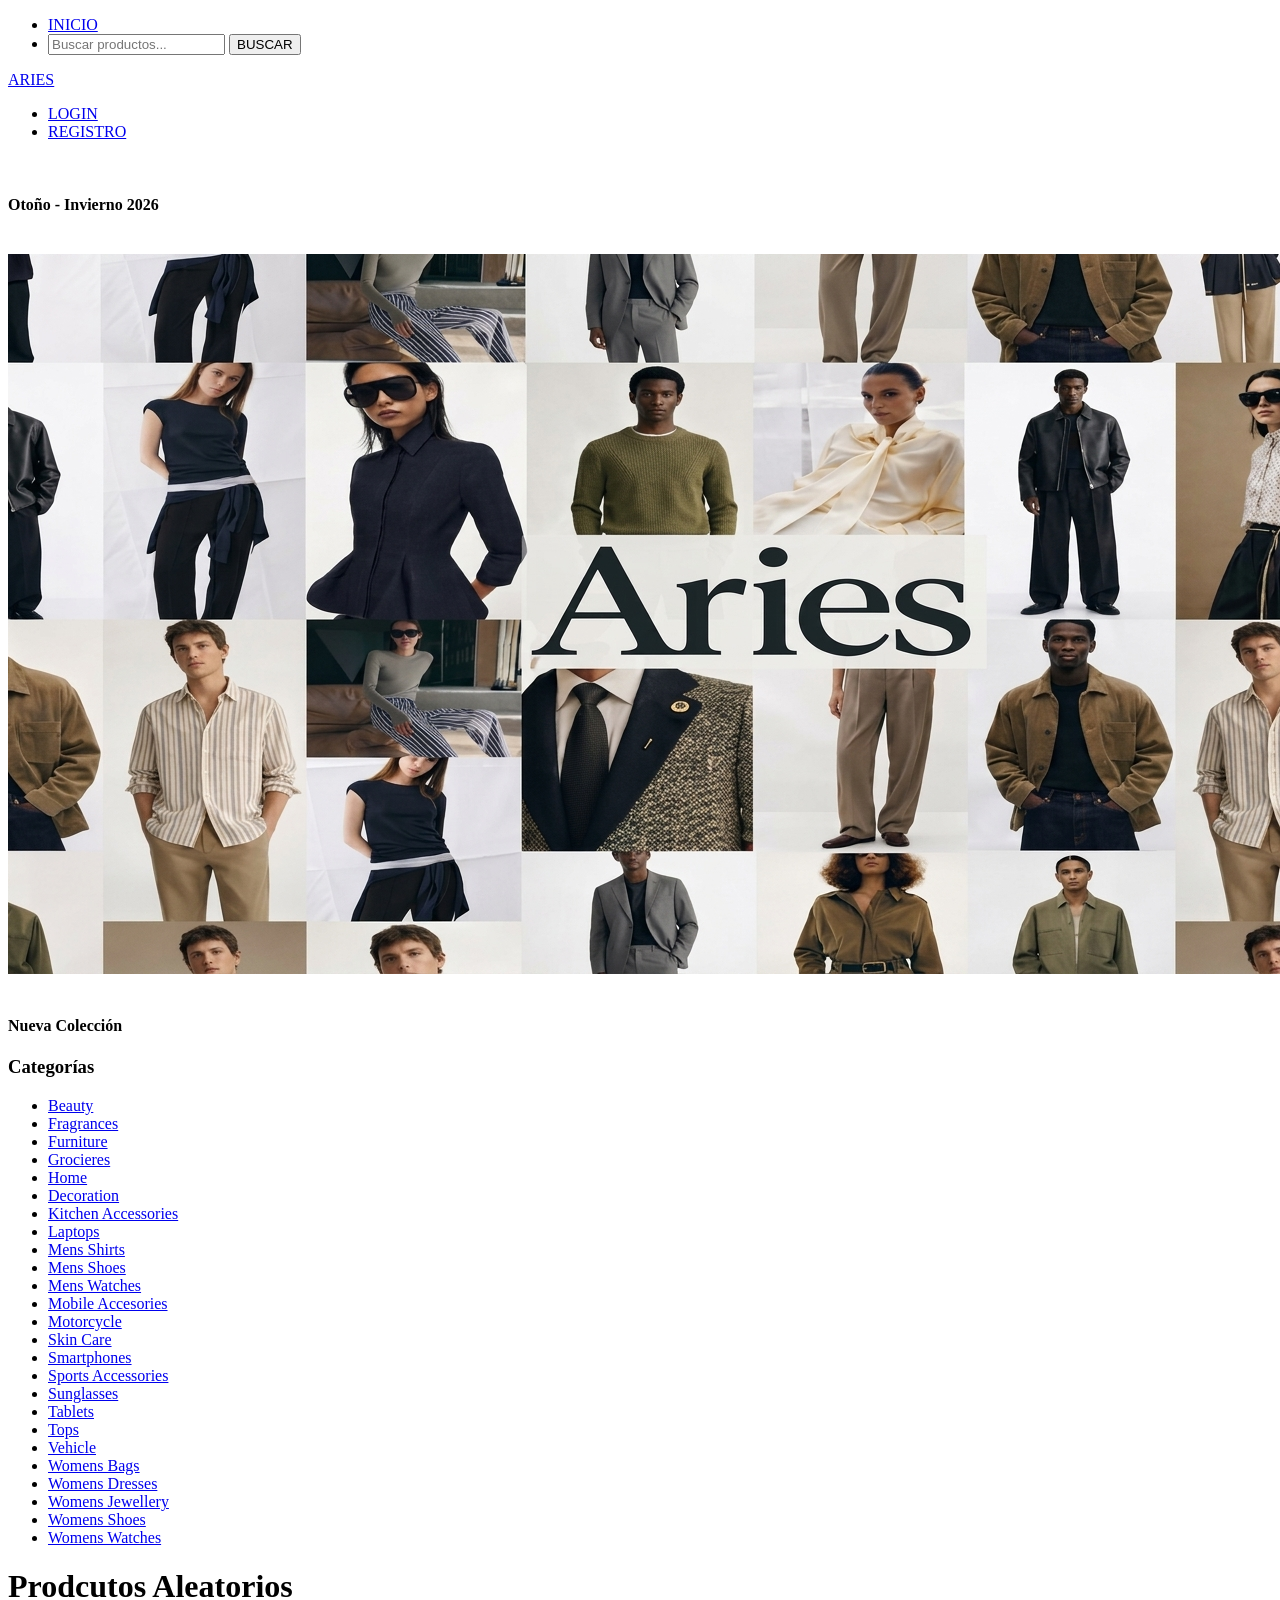
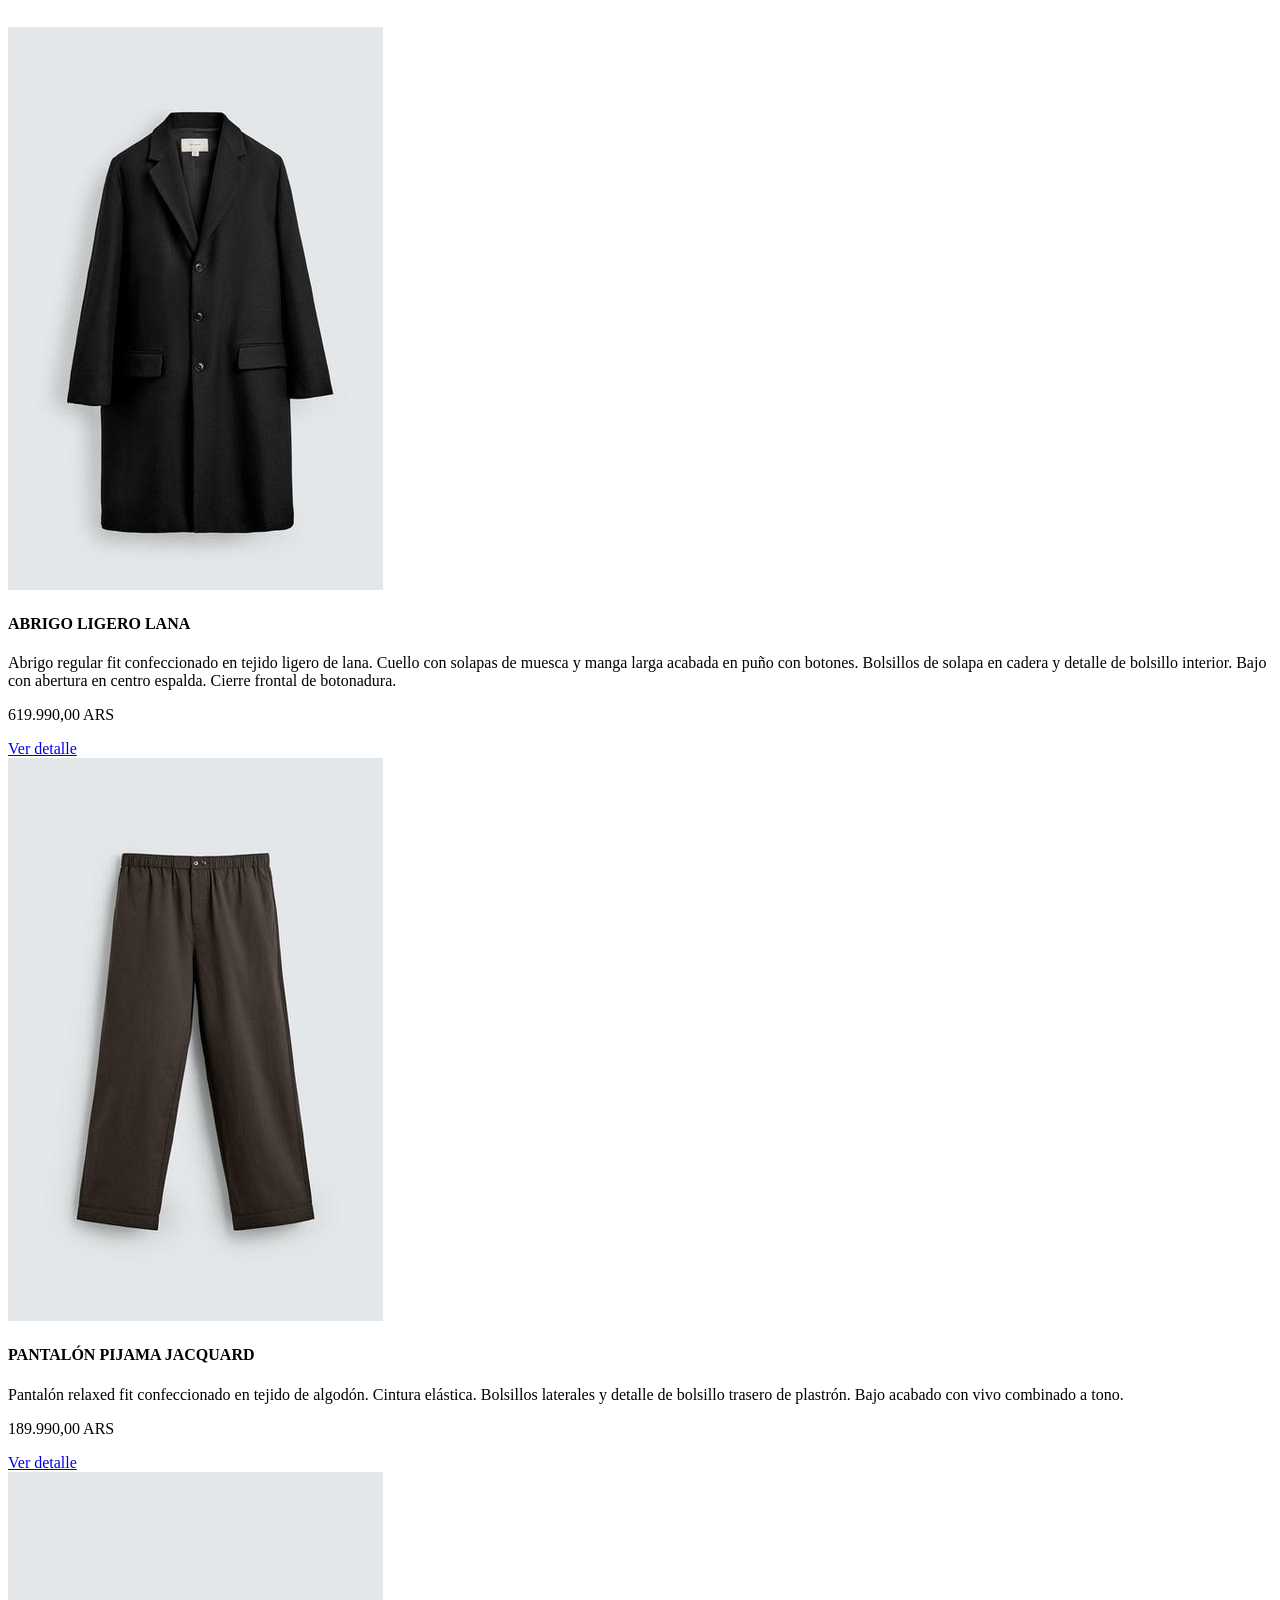
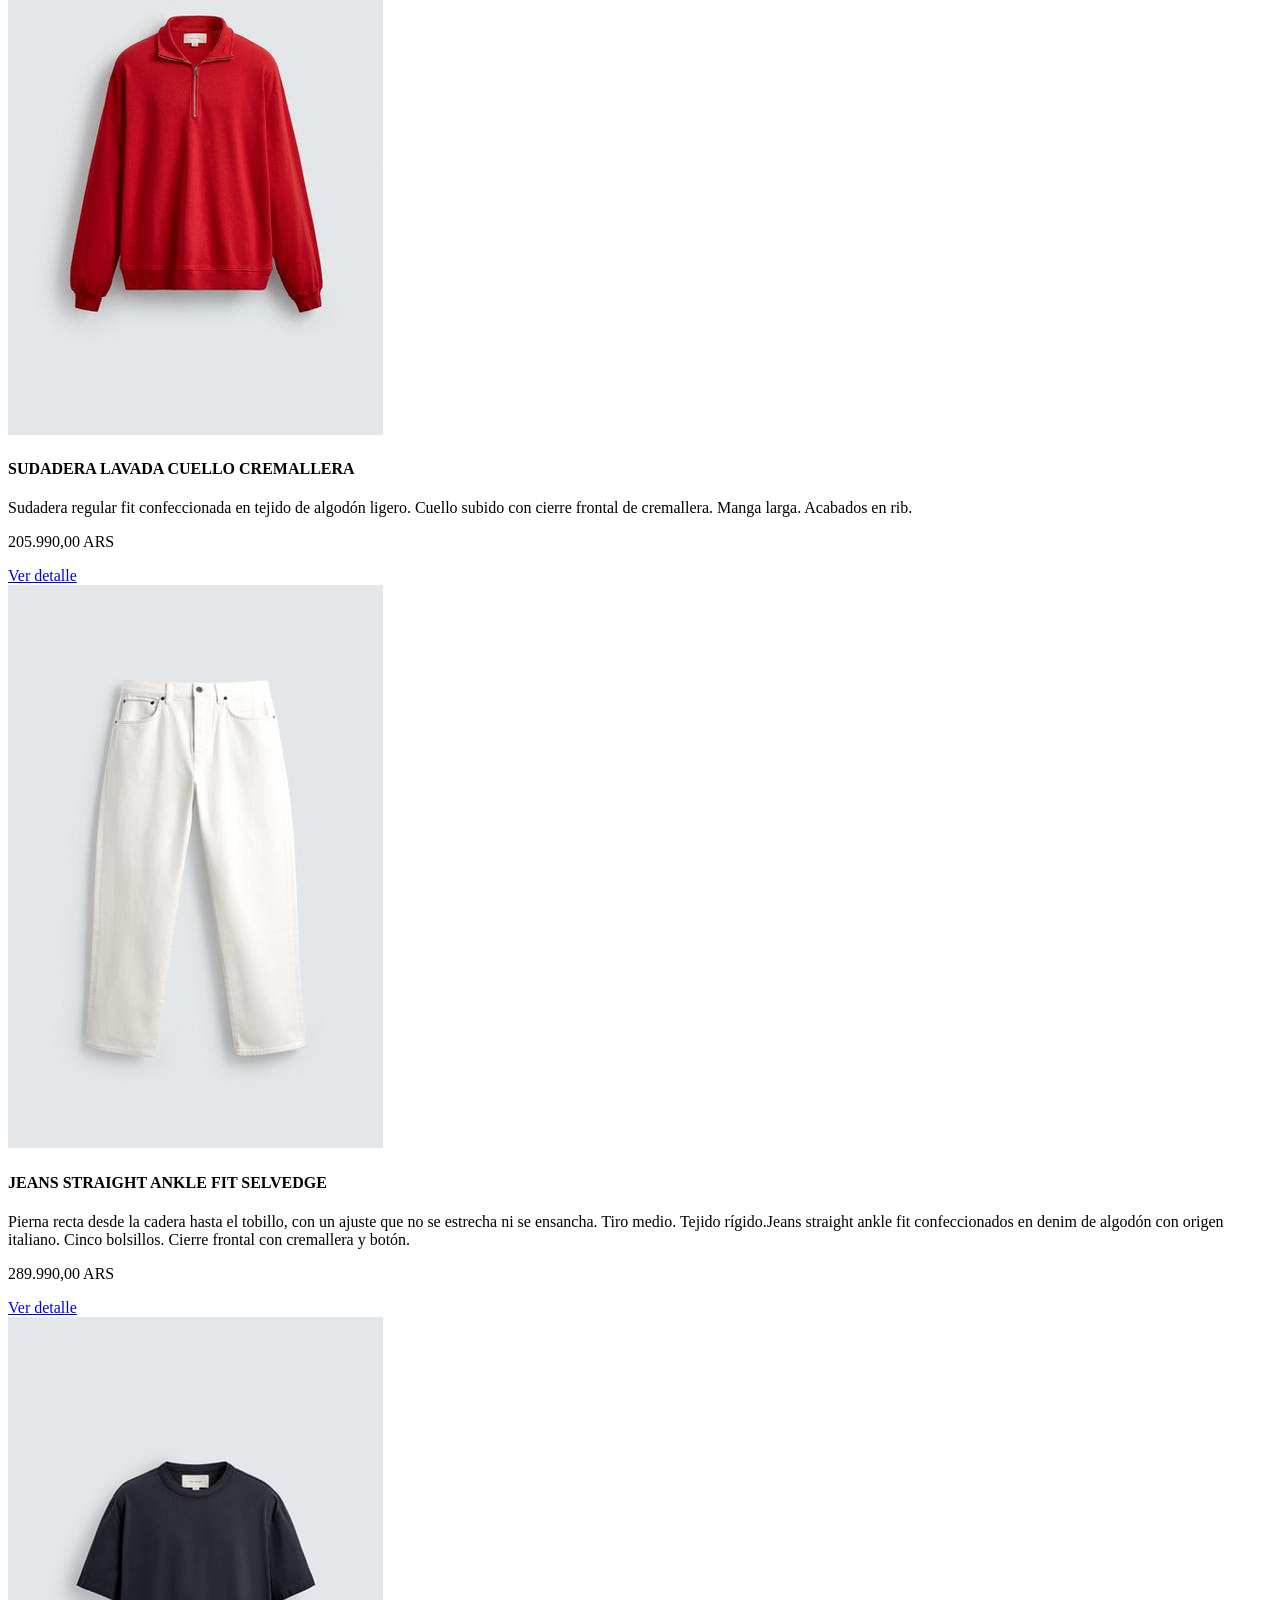
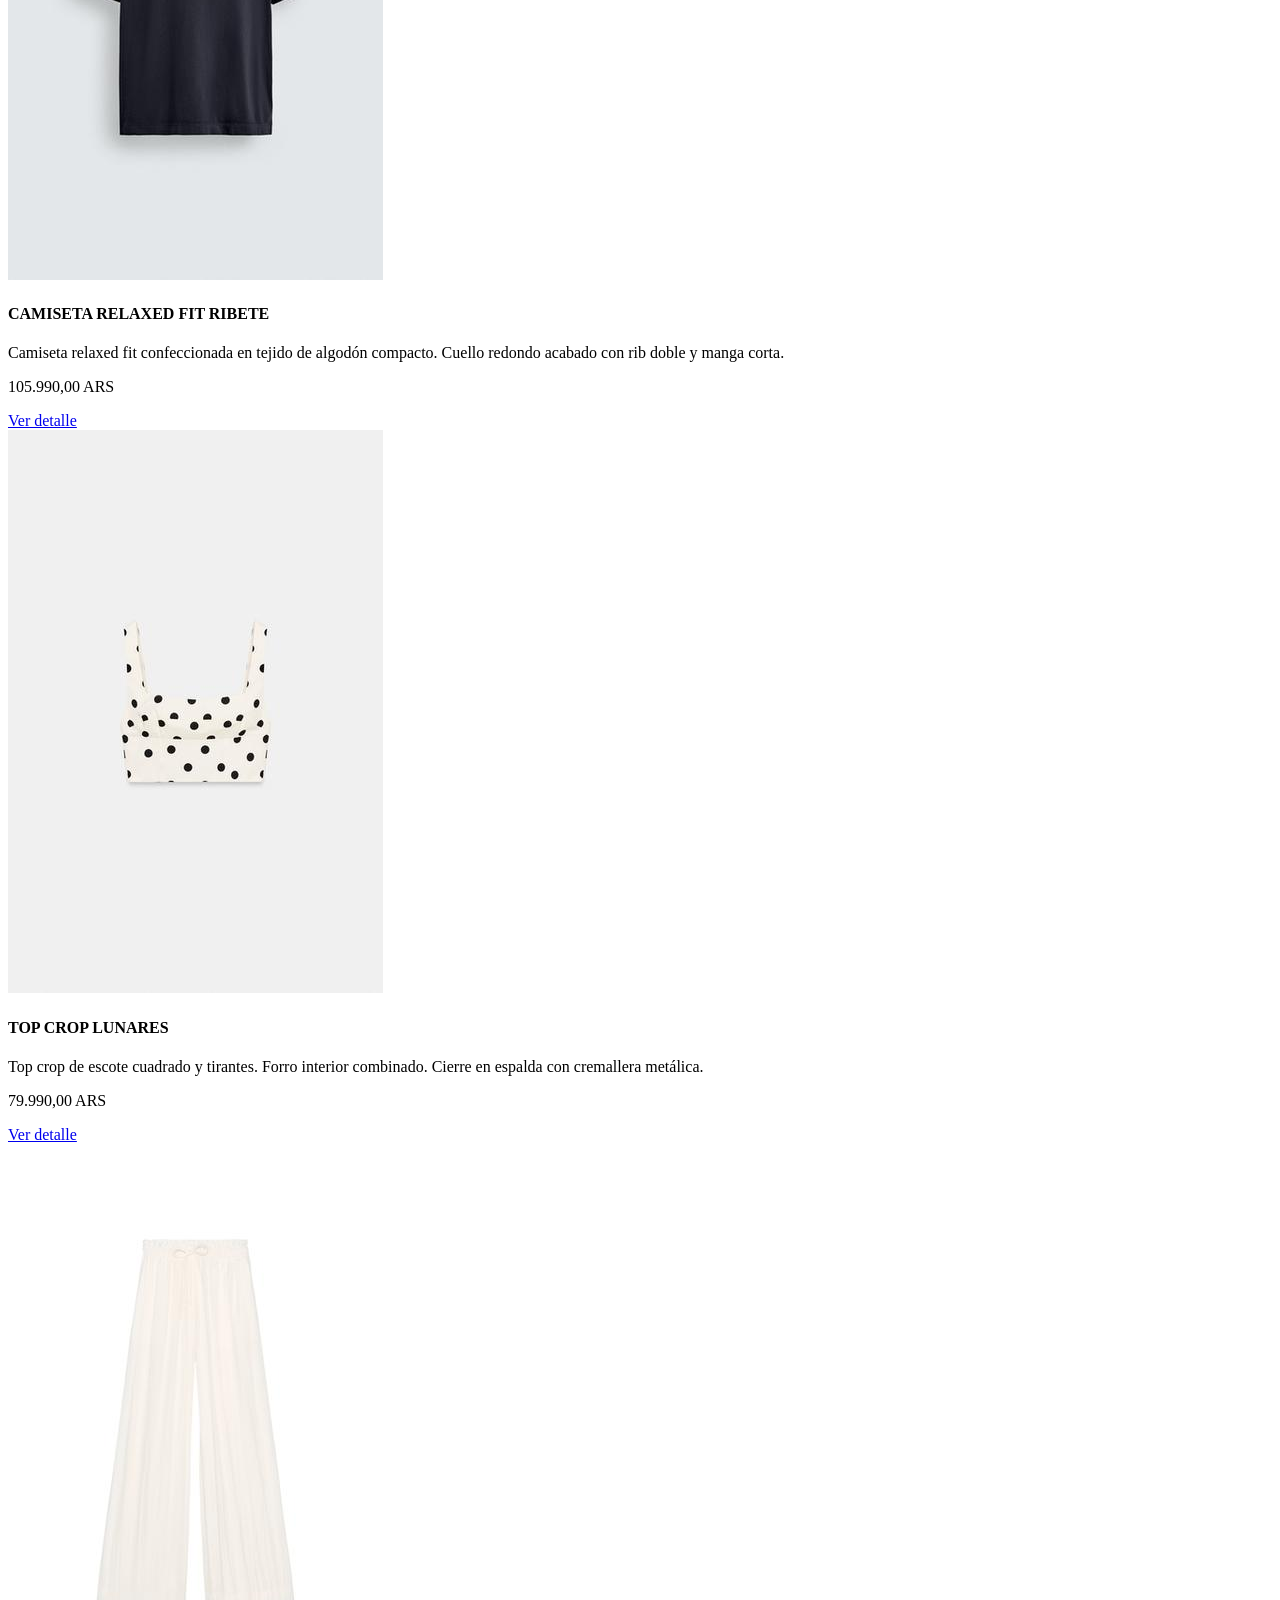
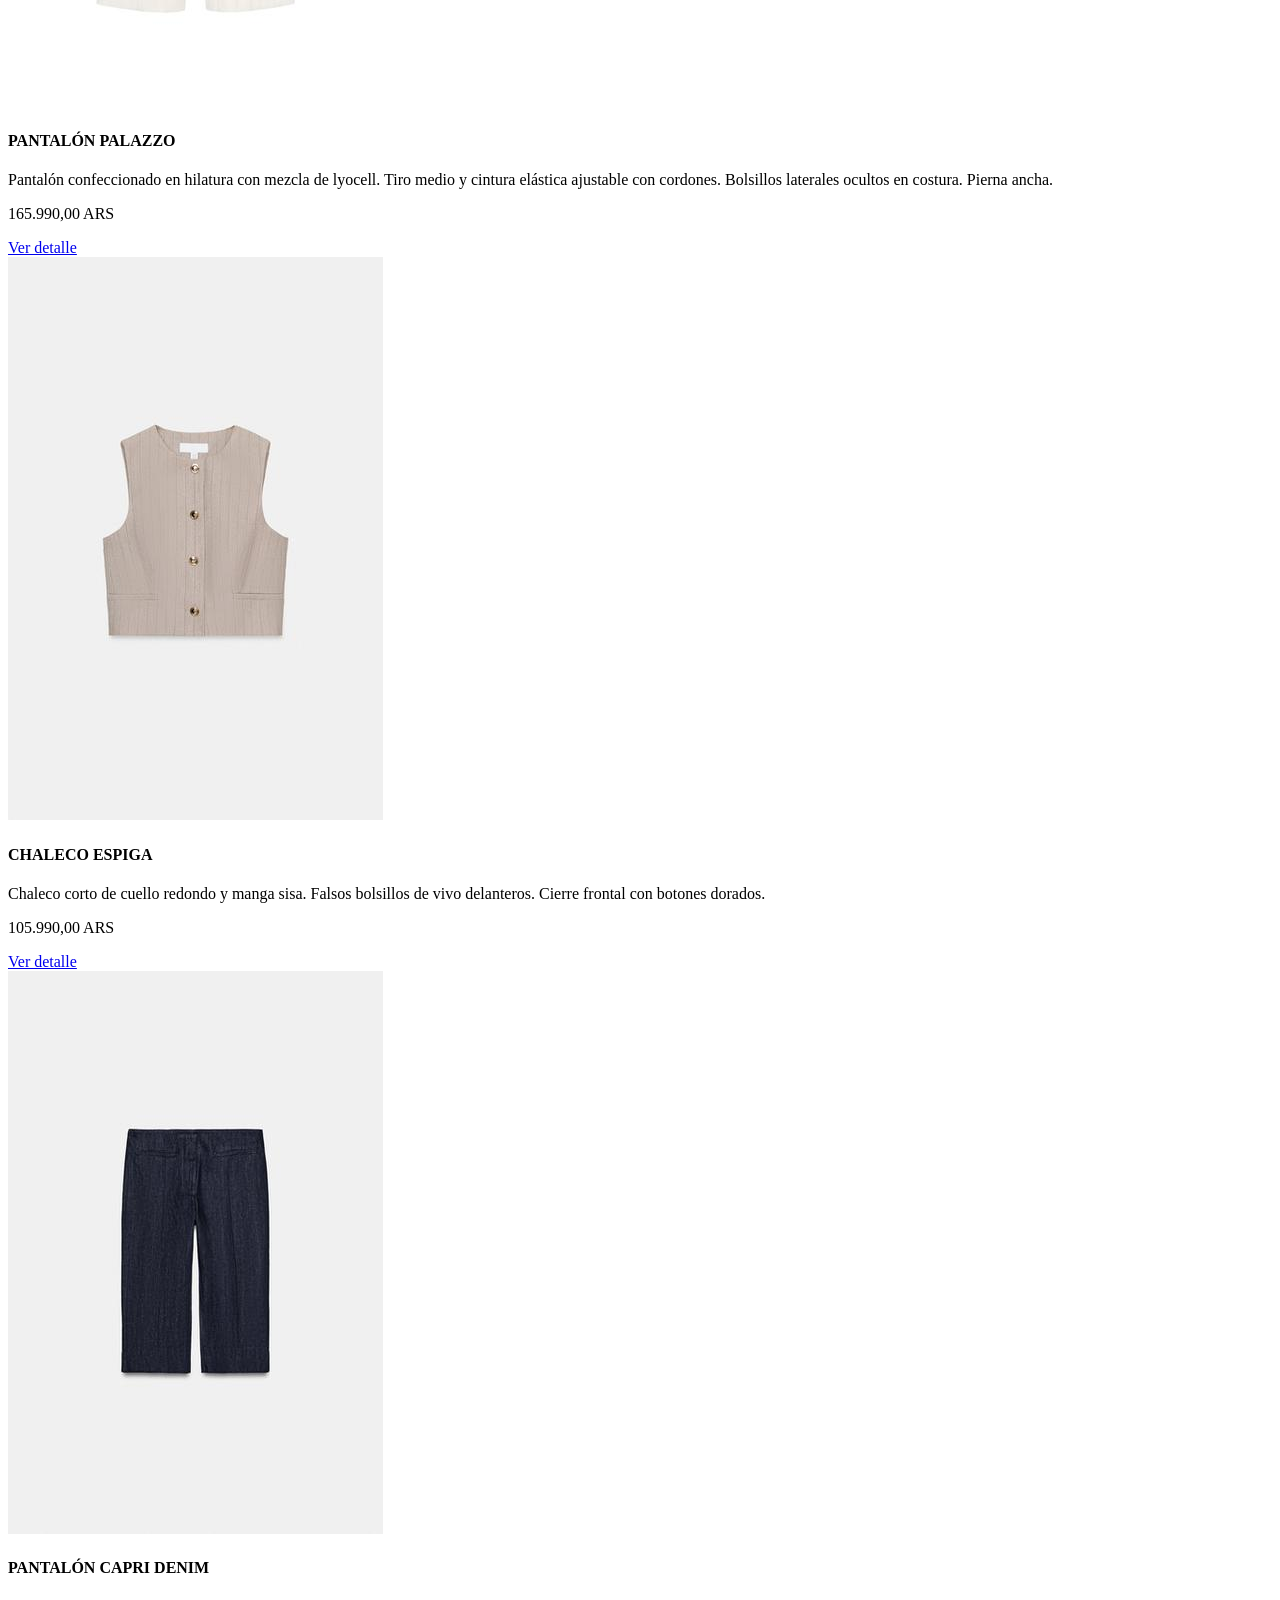
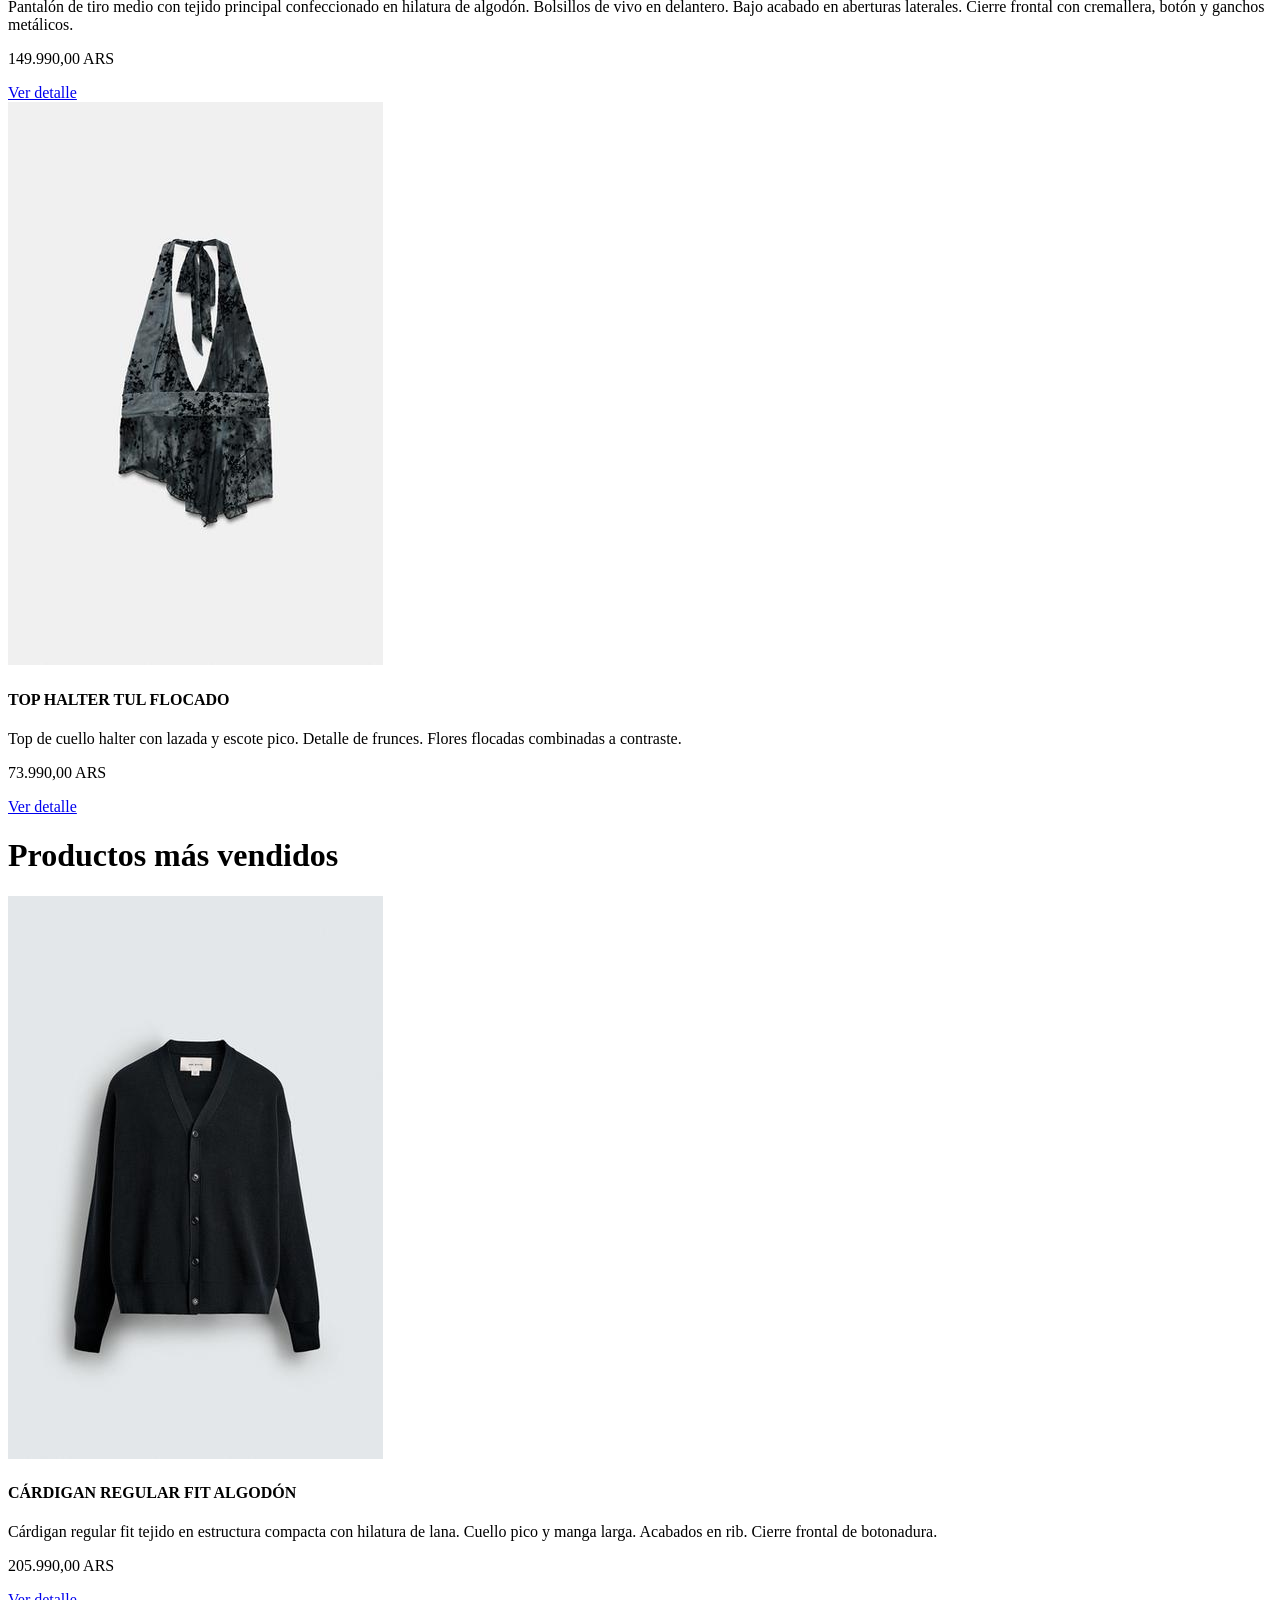
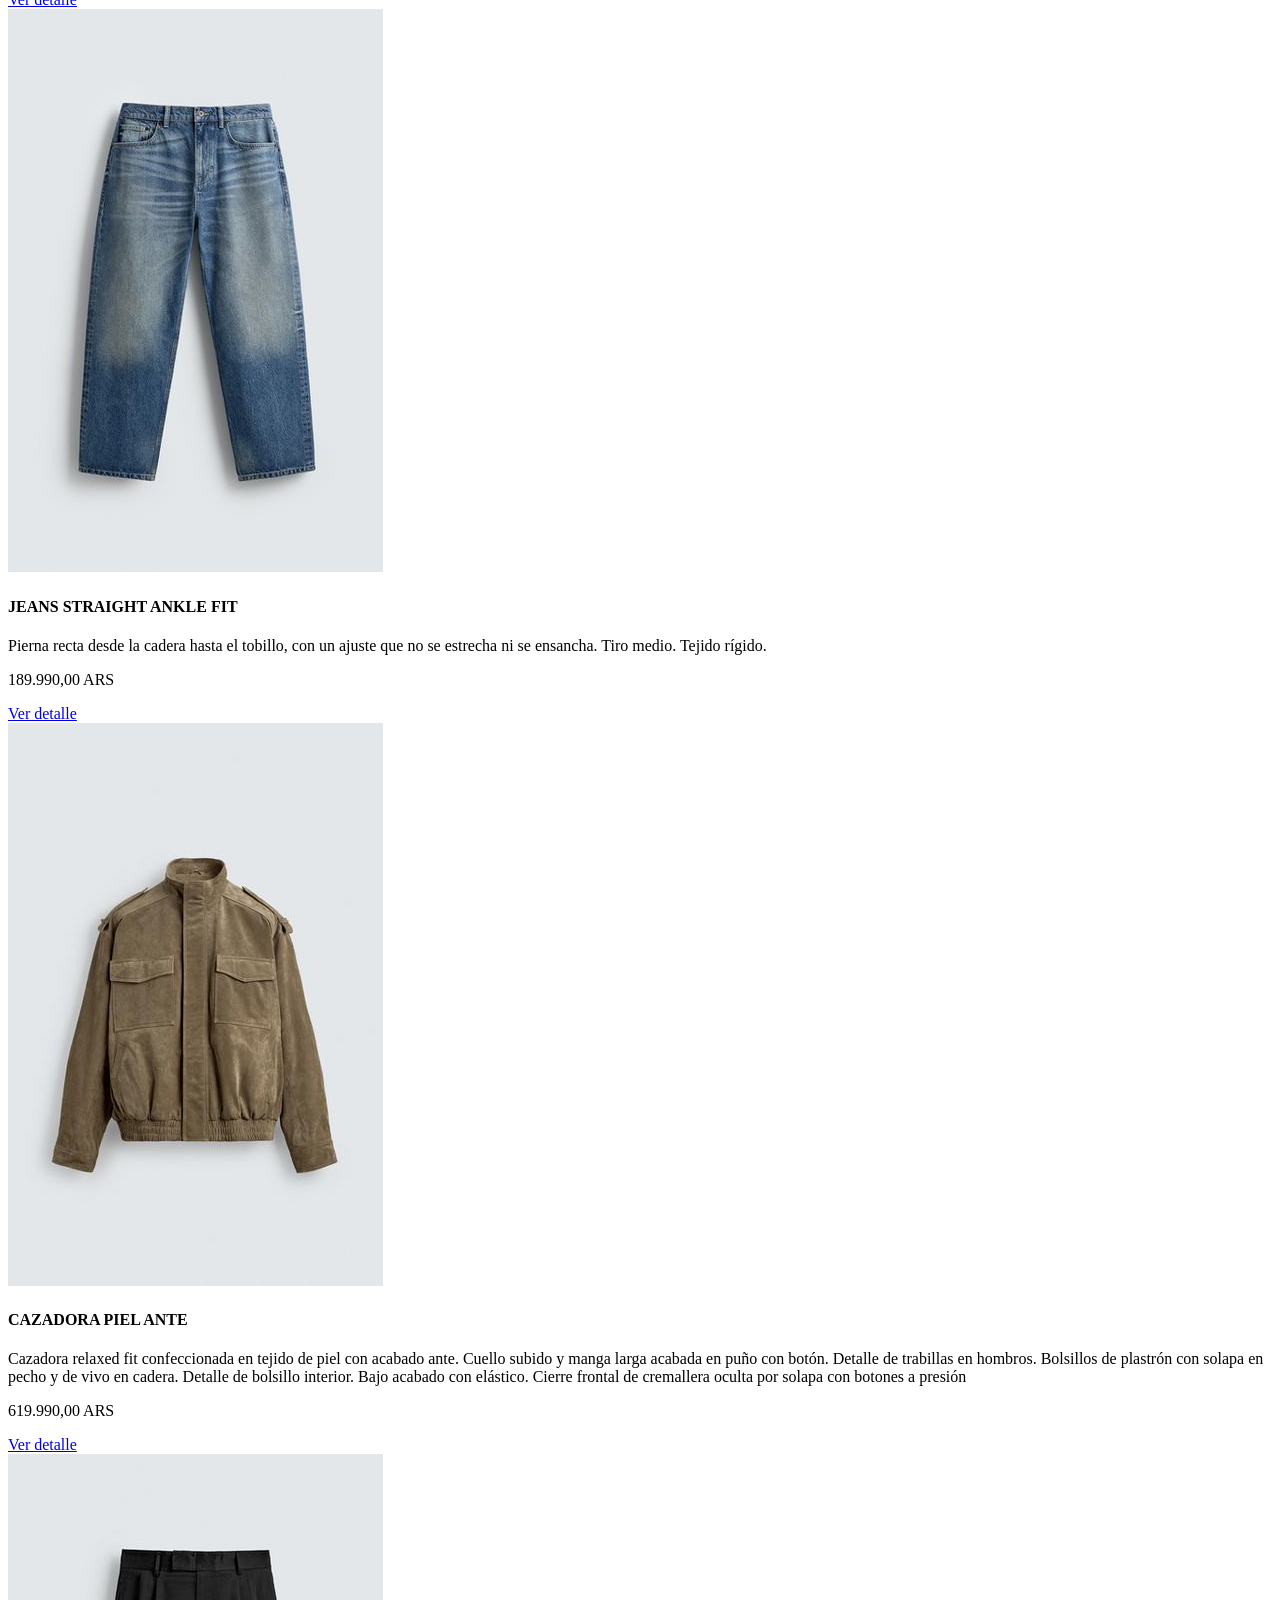
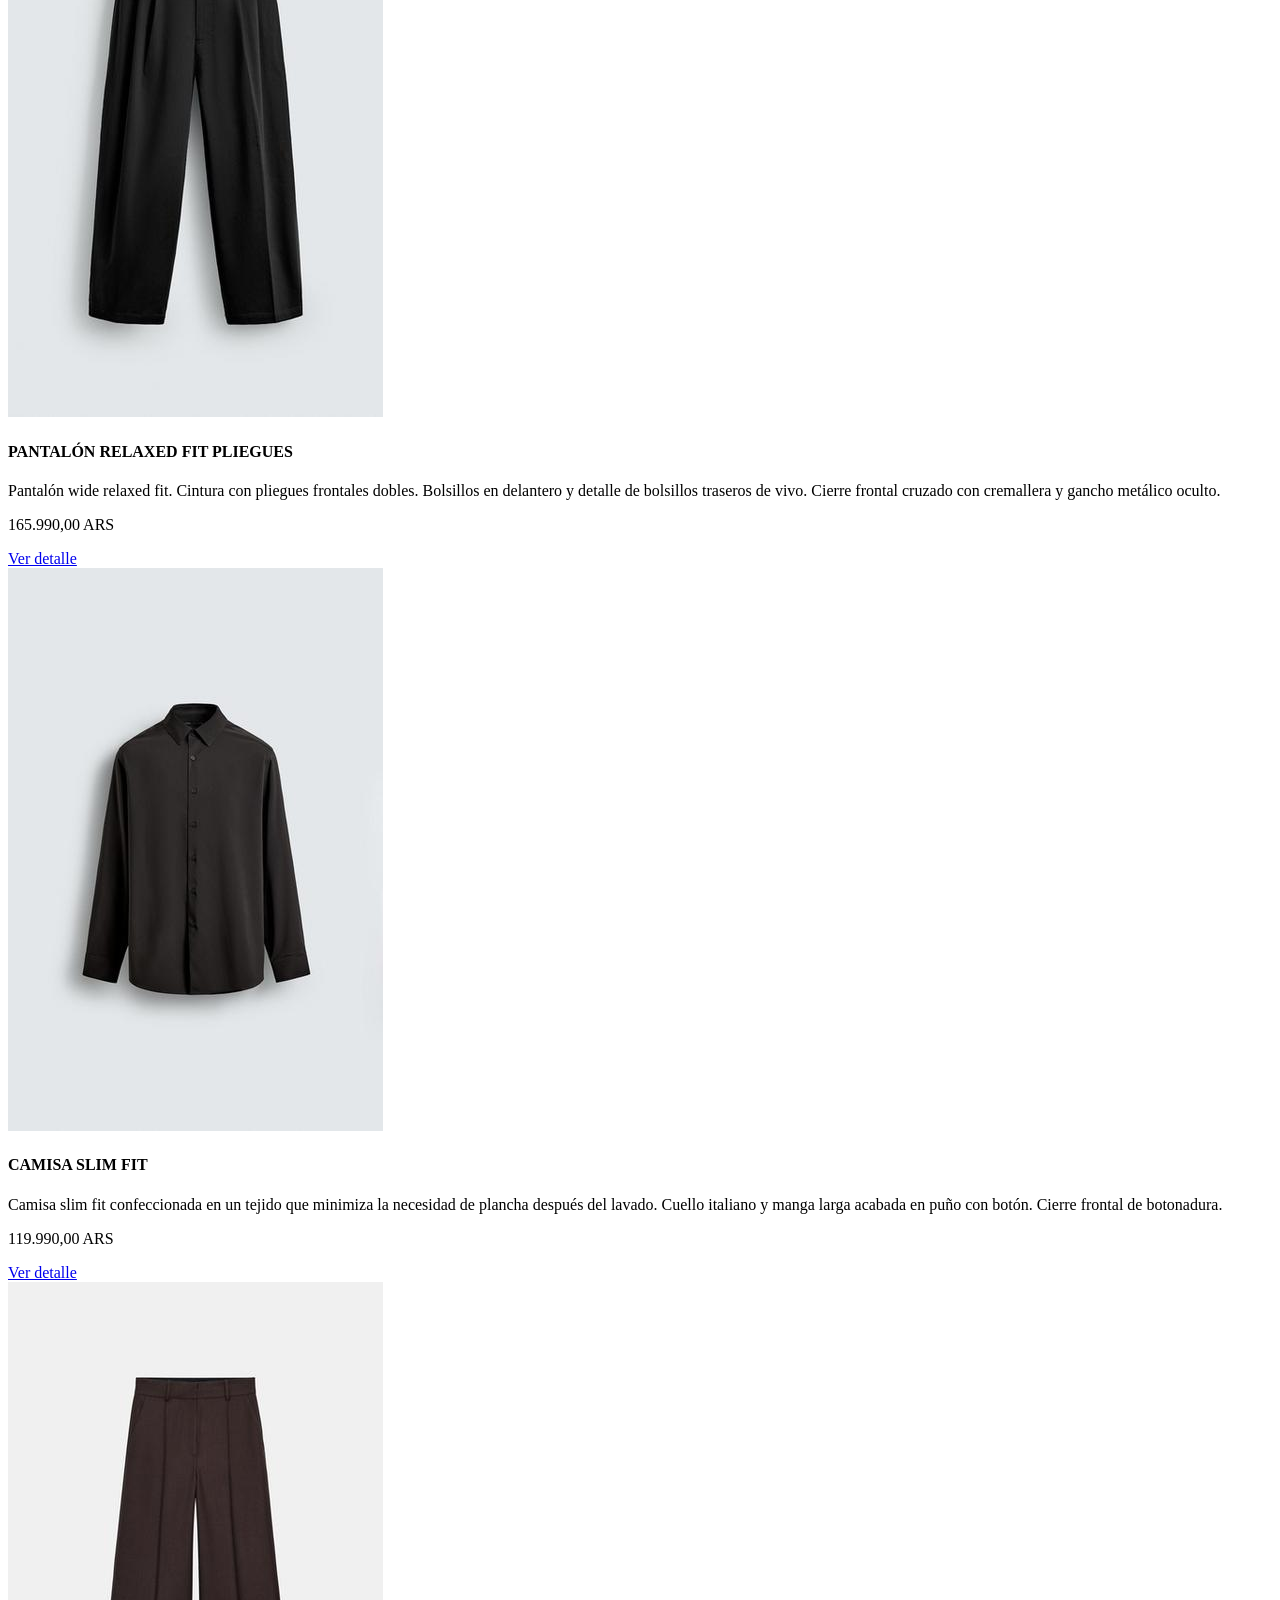
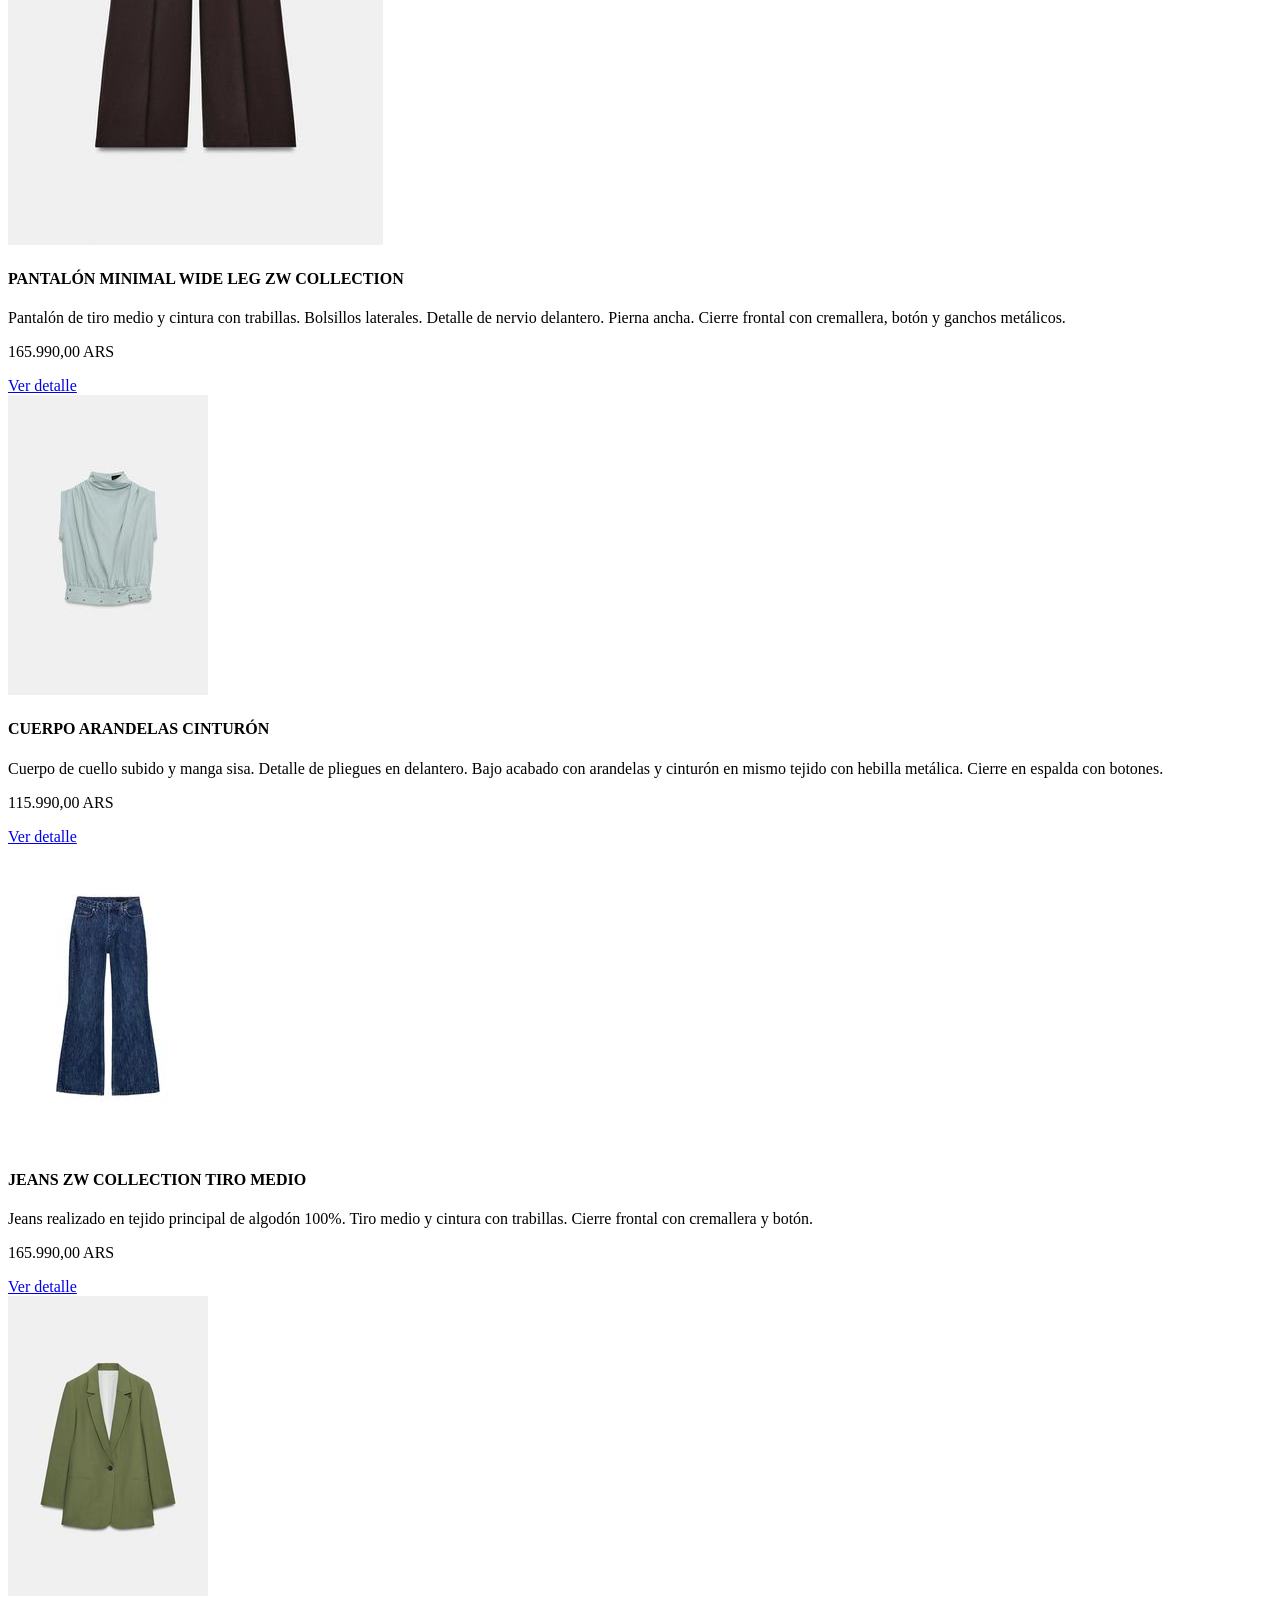
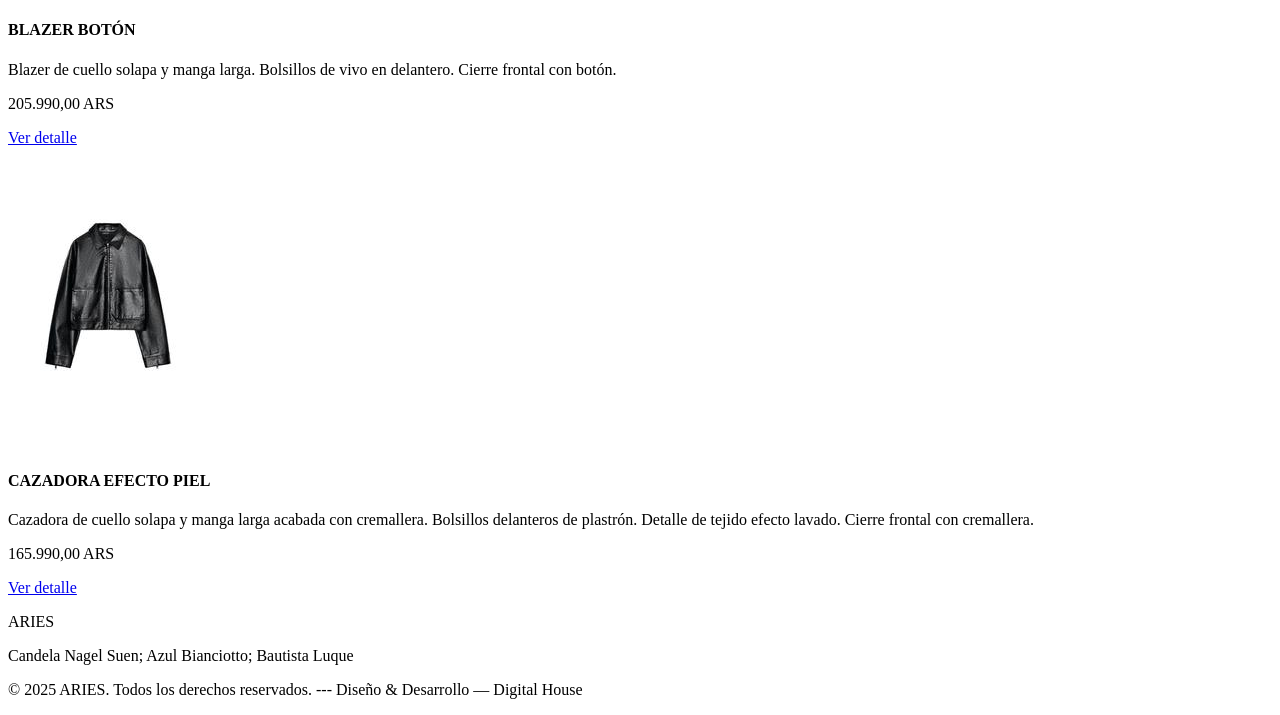
==== index.html @ 7d6ac557 "cambios en correcciones" ====
<!DOCTYPE html>
<html lang="en">
<head>
    <meta charset="UTF-8">
    <meta name="viewport" content="width=device-width, initial-scale=1.0">
    <title>INICIO</title>
    <link rel="preconnect" href="https://fonts.googleapis.com">
<link rel="preconnect" href="https://fonts.gstatic.com" crossorigin>
<link href="https://fonts.googleapis.com/css2?family=Josefin+Sans:wght@300;400;600&family=Cormorant+Garamond:wght@300;400&display=swap" rel="stylesheet">
    <link rel="stylesheet" href="../pi-tdfe-grupo-integrador/css/styles.css">
    
</head>
<body id="index">

    <header class="webheader">
    <nav class="indexheader">
        <ul class="navizq">
            <li><a href="./index.html">INICIO</a></li>
            <li>
                <form action="./search.html" method="GET">
                    <div class="buscadorCampo">
                        <input type="text" name="busqueda" placeholder="Buscar productos...">
                        <button type="submit">BUSCAR</button>
                    </div>
                </form>
            </li>
        </ul>

        <a href="./index.html" class="logo">ARIES</a>

        <ul class="navder">
            <li><a href="./login.html">LOGIN</a></li>
            <li><a href="./register.html">REGISTRO</a></li>
        </ul>
    </nav>
    </header>
<br>
<h4 class="coleccionIndex">Otoño - Invierno 2026</h4>
<br>
    <div class="indexBanner">
        <img src="./imagenes/banner_nuevo.png" alt="Aries Nueva Coleccion">
    </div>
<br>
<h4 class="coleccionIndex">Nueva Colección</h4>


<div class="contenedor">

    <aside class="sidebar">
        <h3>Categorías</h3>
        <ul>
            <li><a href="./category.html">Beauty</a></li>
            <li><a href="./category.html">Fragrances</a></li>
            <li><a href="./category.html">Furniture</a></li>
            <li><a href="./category.html">Grocieres</a></li>
            <li><a href="./category.html">Home</a></li>
            <li><a href="./category.html">Decoration</a></li>
            <li><a href="./category.html">Kitchen Accessories</a></li>
            <li><a href="./category.html">Laptops</a></li>
            <li><a href="./category.html">Mens Shirts</a></li>
            <li><a href="./category.html">Mens Shoes</a></li>
            <li><a href="./category.html">Mens Watches</a></li>
            <li><a href="./category.html">Mobile Accesories</a></li>
            <li><a href="./category.html">Motorcycle</a></li>
            <li><a href="./category.html">Skin Care</a></li>
            <li><a href="./category.html">Smartphones</a></li>
            <li><a href="./category.html">Sports Accessories</a></li>
            <li><a href="./category.html">Sunglasses</a></li>
            <li><a href="./category.html">Tablets</a></li>
            <li><a href="./category.html">Tops</a></li>
            <li><a href="./category.html">Vehicle</a></li>
            <li><a href="./category.html">Womens Bags</a></li>
            <li><a href="./category.html">Womens Dresses</a></li>
            <li><a href="./category.html">Womens Jewellery</a></li>
            <li><a href="./category.html">Womens Shoes</a></li>
            <li><a href="./category.html">Womens Watches</a></li>
        </ul>
    </aside>

    <div class="contenido">
        <h1 class="coleccionIndex">Prodcutos Aleatorios</h1>
        
        <section class="productos1">

            <article class="elementos">
                <img class="fotos" src="./imagenes/ropahombre6.jpg" alt="">
                <h4>ABRIGO LIGERO LANA</h4>
                <p class="texto">Abrigo regular fit confeccionado en tejido ligero de lana. Cuello con solapas de muesca y manga larga acabada en puño con botones. Bolsillos de solapa en cadera y detalle de bolsillo interior. Bajo con abertura en centro espalda. Cierre frontal de botonadura.</p>
                <p class="texto">619.990,00 ARS</p>
                <a class="detalle" href="./product.html">Ver detalle</a>
                
            </article>

            <article class="elementos">
                <img class="fotos" src="./imagenes/ropahombre7.jpg" alt="">
                <h4>PANTALÓN PIJAMA JACQUARD</h4>
                <p class="texto">Pantalón relaxed fit confeccionado en tejido de algodón. Cintura elástica. Bolsillos laterales y detalle de bolsillo trasero de plastrón. Bajo acabado con vivo combinado a tono.</p>
                <p class="texto">189.990,00 ARS</p>
                <a class="detalle" href="./product.html">Ver detalle</a>
            </article>
        
            <article class="elementos">
                <img class="fotos" src="./imagenes/ropahombre8.jpg" alt="">
                <h4>SUDADERA LAVADA CUELLO CREMALLERA</h4>
                <p class="texto">Sudadera regular fit confeccionada en tejido de algodón ligero. Cuello subido con cierre frontal de cremallera. Manga larga. Acabados en rib.</p>
                <p class="texto">205.990,00 ARS</p>
                <a class="detalle" href="./product.html">Ver detalle</a>
            </article>

            <article class="elementos">
                <img class="fotos" src="./imagenes/ropahombre9.jpg" alt="">
                <h4>JEANS STRAIGHT ANKLE FIT SELVEDGE</h4>
                <p class="texto">Pierna recta desde la cadera hasta el tobillo, con un ajuste que no se estrecha ni se ensancha. Tiro medio. Tejido rígido.Jeans straight ankle fit confeccionados en denim de algodón con origen italiano. Cinco bolsillos. Cierre frontal con cremallera y botón.</p>
                <p class="texto">289.990,00 ARS</p>
                <a class="detalle" href="./product.html">Ver detalle</a>
            </article>

            <article class="elementos">
                <img class="fotos" src="./imagenes/ropahombre10.jpg" alt="">
                <h4>CAMISETA RELAXED FIT RIBETE</h4>
                <p class="texto">Camiseta relaxed fit confeccionada en tejido de algodón compacto. Cuello redondo acabado con rib doble y manga corta.</p>
                <p class="texto">105.990,00 ARS</p>
                <a class="detalle" href="./product.html">Ver detalle</a>
            </article>

            <article class="elementos">
                <img class="fotos" src="./imagenes/ropamujer6.jpg" alt="">
                <h4>TOP CROP LUNARES</h4>
                <p class="texto">Top crop de escote cuadrado y tirantes. Forro interior combinado. Cierre en espalda con cremallera metálica.</p>
                <p class="texto">79.990,00 ARS</p>
                <a class="detalle" href="./product.html">Ver detalle</a>
            </article>

            <article class="elementos">
                <img class="fotos" src="./imagenes/ropamujer7.jpg" alt="">
                <h4>PANTALÓN PALAZZO</h4>
                <p class="texto">Pantalón confeccionado en hilatura con mezcla de lyocell. Tiro medio y cintura elástica ajustable con cordones. Bolsillos laterales ocultos en costura. Pierna ancha.</p>
                <p class="texto">165.990,00 ARS</p>
                <a class="detalle" href="./product.html">Ver detalle</a>
            </article>

            <article class="elementos">
                <img class="fotos" src="./imagenes/ropamujer8.jpg" alt="">
                <h4>CHALECO ESPIGA</h4>
                <p class="texto">Chaleco corto de cuello redondo y manga sisa. Falsos bolsillos de vivo delanteros. Cierre frontal con botones dorados.</p>
                <p class="texto">105.990,00 ARS</p>
                <a class="detalle" href="./product.html">Ver detalle</a>
            </article>

            <article class="elementos">
                <img class="fotos" src="./imagenes/ropamujer9.jpg" alt="">
                <h4>PANTALÓN CAPRI DENIM</h4>
                <p class="texto">Pantalón de tiro medio con tejido principal confeccionado en hilatura de algodón. Bolsillos de vivo en delantero. Bajo acabado en aberturas laterales. Cierre frontal con cremallera, botón y ganchos metálicos.</p>
                <p class="texto">149.990,00 ARS</p>
                <a class="detalle" href="./product.html">Ver detalle</a>
            </article>

            <article class="elementos">
                <img class="fotos" src="./imagenes/ropamujer10.jpg" alt="">
                <h4>TOP HALTER TUL FLOCADO</h4>
                <p class="texto">Top de cuello halter con lazada y escote pico. Detalle de frunces. Flores flocadas combinadas a contraste.</p>
                <p class="texto">73.990,00 ARS</p>
                <a class="detalle" href="./product.html">Ver detalle</a>
            </article>

        </section>
            
        <h1 class="coleccionIndex">Productos más vendidos</h1>

        <section class="productos2">

    
            <article class="elementos">
                <img class="fotos" src="./imagenes/hombrezara1.jpg" alt="">
                <h4>CÁRDIGAN REGULAR FIT ALGODÓN</h4>
                <p class="texto">Cárdigan regular fit tejido en estructura compacta con hilatura de lana. Cuello pico y manga larga. Acabados en rib. Cierre frontal de botonadura.</p>
                <p class="texto">205.990,00 ARS</p>
                <a class="detalle" href="./product.html">Ver detalle</a>
            </article>

            <article class="elementos">
                <img class="fotos" src="./imagenes/hombrezara2.jpg" alt="">
                <h4>JEANS STRAIGHT ANKLE FIT</h4>
                <p class="texto">Pierna recta desde la cadera hasta el tobillo, con un ajuste que no se estrecha ni se ensancha. Tiro medio. Tejido rígido.</p>
                <p class="texto">189.990,00 ARS</p>
                <a class="detalle" href="./product.html">Ver detalle</a>
            </article>

            <article class="elementos">
                <img class="fotos" src="./imagenes/hombrezara3.jpg" alt="">
                <h4>CAZADORA PIEL ANTE</h4>
                <p class="texto">Cazadora relaxed fit confeccionada en tejido de piel con acabado ante. Cuello subido y manga larga acabada en puño con botón. Detalle de trabillas en hombros. Bolsillos de plastrón con solapa en pecho y de vivo en cadera. Detalle de bolsillo interior. Bajo acabado con elástico. Cierre frontal de cremallera oculta por solapa con botones a presión</p>
                <p class="texto">619.990,00 ARS</p>
                <a class="detalle" href="./product.html">Ver detalle</a>
            </article>

            <article class="elementos">
                <img class="fotos" src="./imagenes/hombrezara4.jpg" alt="">
                <h4>PANTALÓN RELAXED FIT PLIEGUES</h4>
                <p class="texto">Pantalón wide relaxed fit. Cintura con pliegues frontales dobles. Bolsillos en delantero y detalle de bolsillos traseros de vivo. Cierre frontal cruzado con cremallera y gancho metálico oculto.</p>
                <p class="texto">165.990,00 ARS</p>
                <a class="detalle" href="./product.html">Ver detalle</a>
            </article>

            <article class="elementos">
                <img class="fotos" src="./imagenes/hombrezara5.jpg" alt="">
                <h4>CAMISA SLIM FIT</h4>
                <p class="texto">Camisa slim fit confeccionada en un tejido que minimiza la necesidad de plancha después del lavado. Cuello italiano y manga larga acabada en puño con botón. Cierre frontal de botonadura.</p>
                <p class="texto">119.990,00 ARS</p>
                <a class="detalle" href="./product.html">Ver detalle</a>
            </article>

       

            <article class="elementos">
                <img class="fotos" src="./imagenes/mujerzara1.jpg" alt="">
                <h4>PANTALÓN MINIMAL WIDE LEG ZW COLLECTION</h4>
                <p class="texto">Pantalón de tiro medio y cintura con trabillas. Bolsillos laterales. Detalle de nervio delantero. Pierna ancha. Cierre frontal con cremallera, botón y ganchos metálicos.</p>
                <p class="texto">165.990,00 ARS</p>
                <a class="detalle" href="./product.html">Ver detalle</a>
            </article>

            <article class="elementos">
                <img class="fotos" src="./imagenes/mujerzara2.jpg" alt="">
                <h4>CUERPO ARANDELAS CINTURÓN</h4>
                <p class="texto">Cuerpo de cuello subido y manga sisa. Detalle de pliegues en delantero. Bajo acabado con arandelas y cinturón en mismo tejido con hebilla metálica. Cierre en espalda con botones.</p>
                <p class="texto">115.990,00 ARS</p>
                <a class="detalle" href="./product.html">Ver detalle</a>
            </article>

            <article class="elementos">
                <img class="fotos" src="./imagenes/mujerzara3.jpg" alt="">
                <h4>JEANS ZW COLLECTION TIRO MEDIO</h4>
                <p class="texto">Jeans realizado en tejido principal de algodón 100%. Tiro medio y cintura con trabillas. Cierre frontal con cremallera y botón.</p>
                <p class="texto">165.990,00 ARS</p>
                <a class="detalle" href="./product.html">Ver detalle</a>
            </article>

            <article class="elementos">
                <img class="fotos" src="./imagenes/mujerzara4.jpg" alt="">
                <h4>BLAZER BOTÓN</h4>
                <p class="texto">Blazer de cuello solapa y manga larga. Bolsillos de vivo en delantero. Cierre frontal con botón.</p>
                <p class="texto">205.990,00 ARS</p>
                <a class="detalle" href="./product.html">Ver detalle</a>
            </article>

            <article class="elementos">
                <img class="fotos" src="./imagenes/mujerzara5.jpg" alt="">
                <h4>CAZADORA EFECTO PIEL</h4>
                <p class="texto">Cazadora de cuello solapa y manga larga acabada con cremallera. Bolsillos delanteros de plastrón. Detalle de tejido efecto lavado. Cierre frontal con cremallera.</p>
                <p class="texto">165.990,00 ARS</p>
                <a class="detalle" href="./product.html">Ver detalle</a>
            </article>
  
    

        </section>

    </main>
    </div>

</div>


















<footer class="webfooter">
  <div class="footerAdentro">
    <p class="footerLogo">ARIES</p>
    <p class="footerNombres"> Candela Nagel Suen; Azul Bianciotto; Bautista Luque</p>
    <p class="footerDerechos">© 2025 ARIES. Todos los derechos reservados. --- Diseño & Desarrollo — Digital House</p>
  </div>
</footer>

</body>
</html>
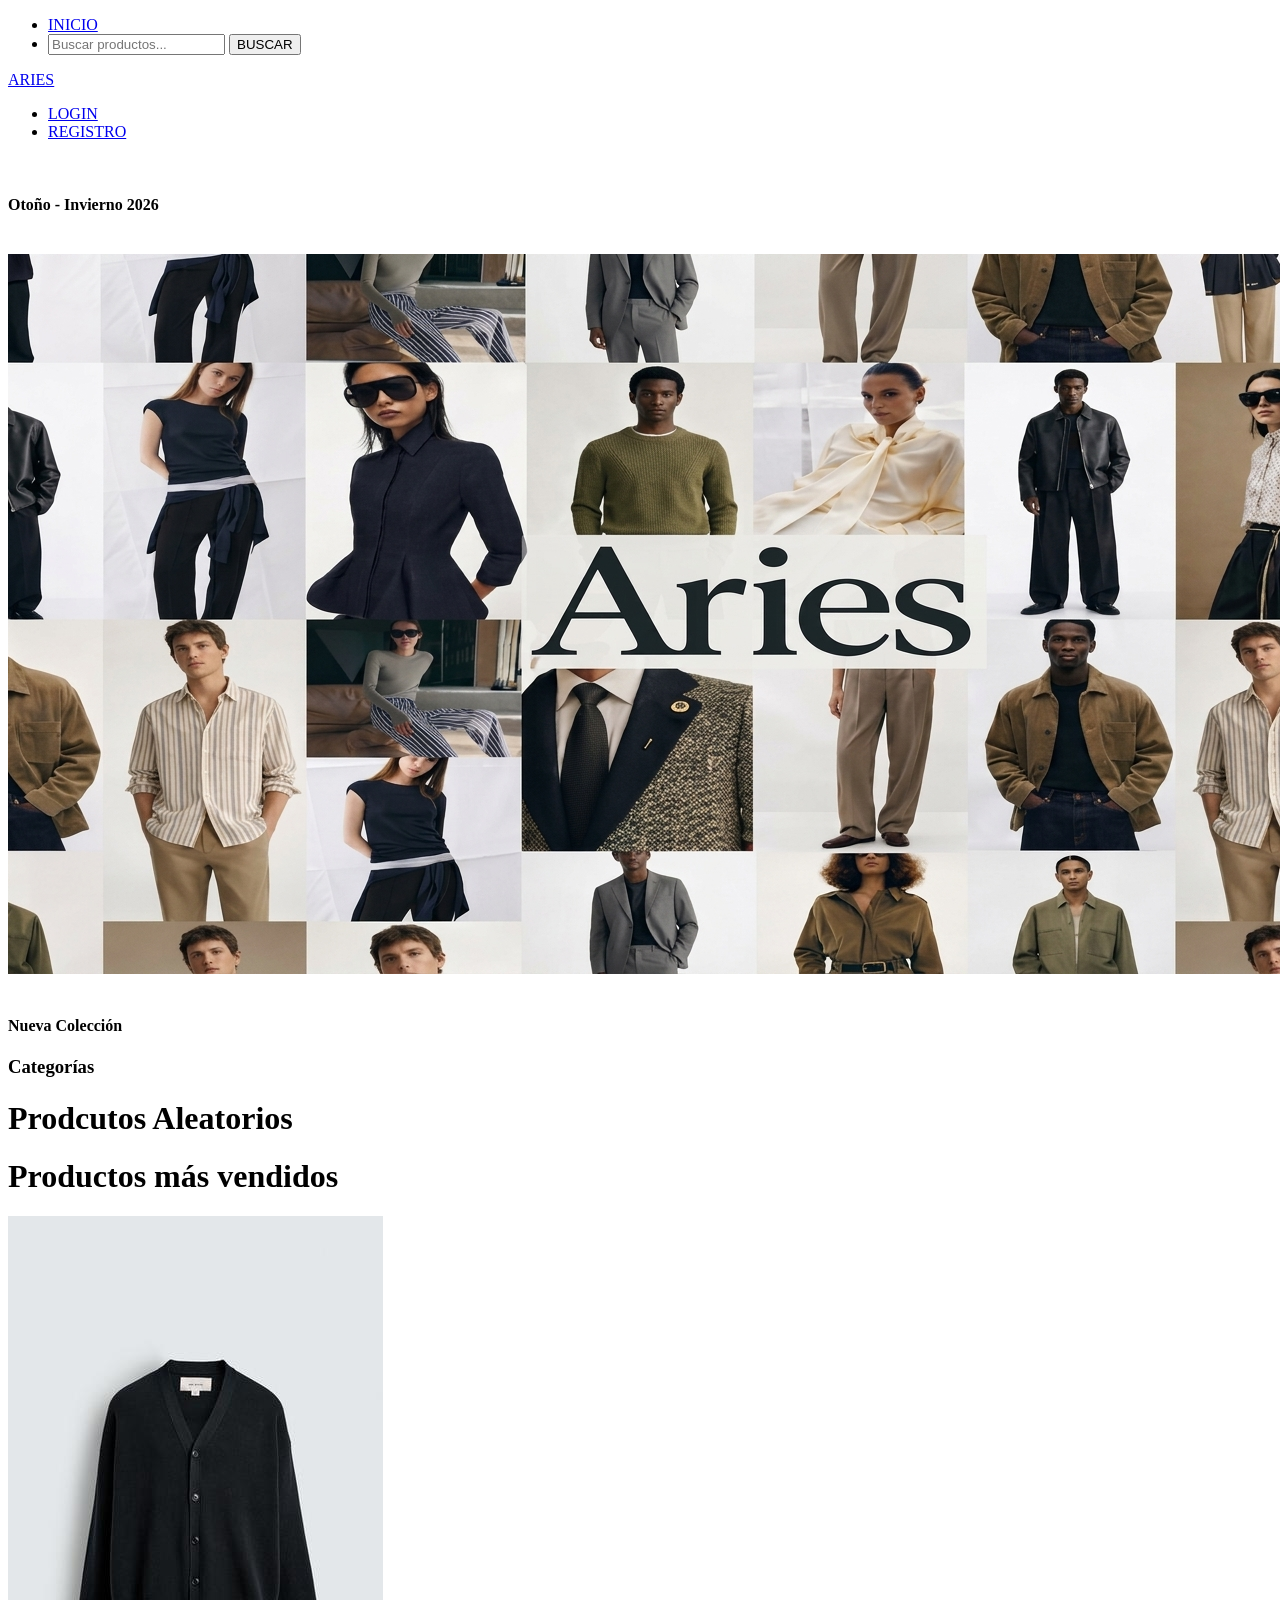
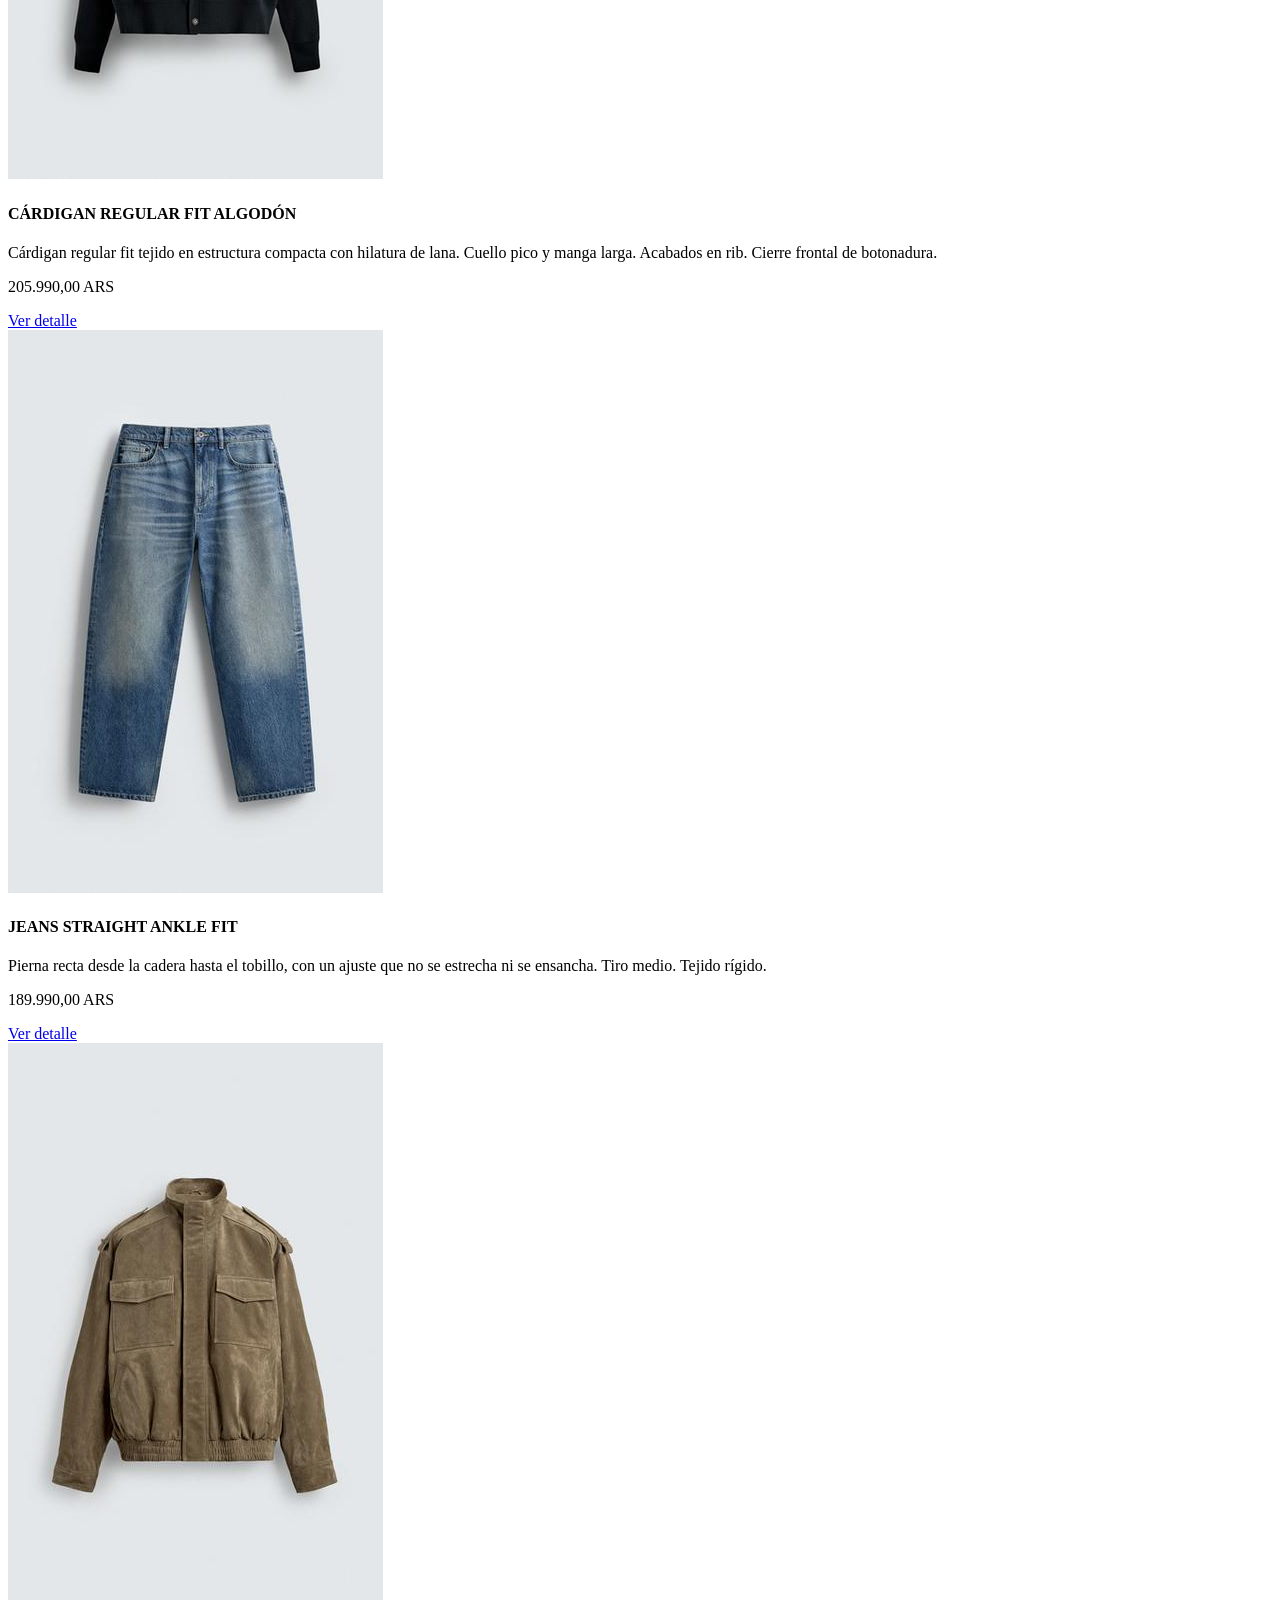
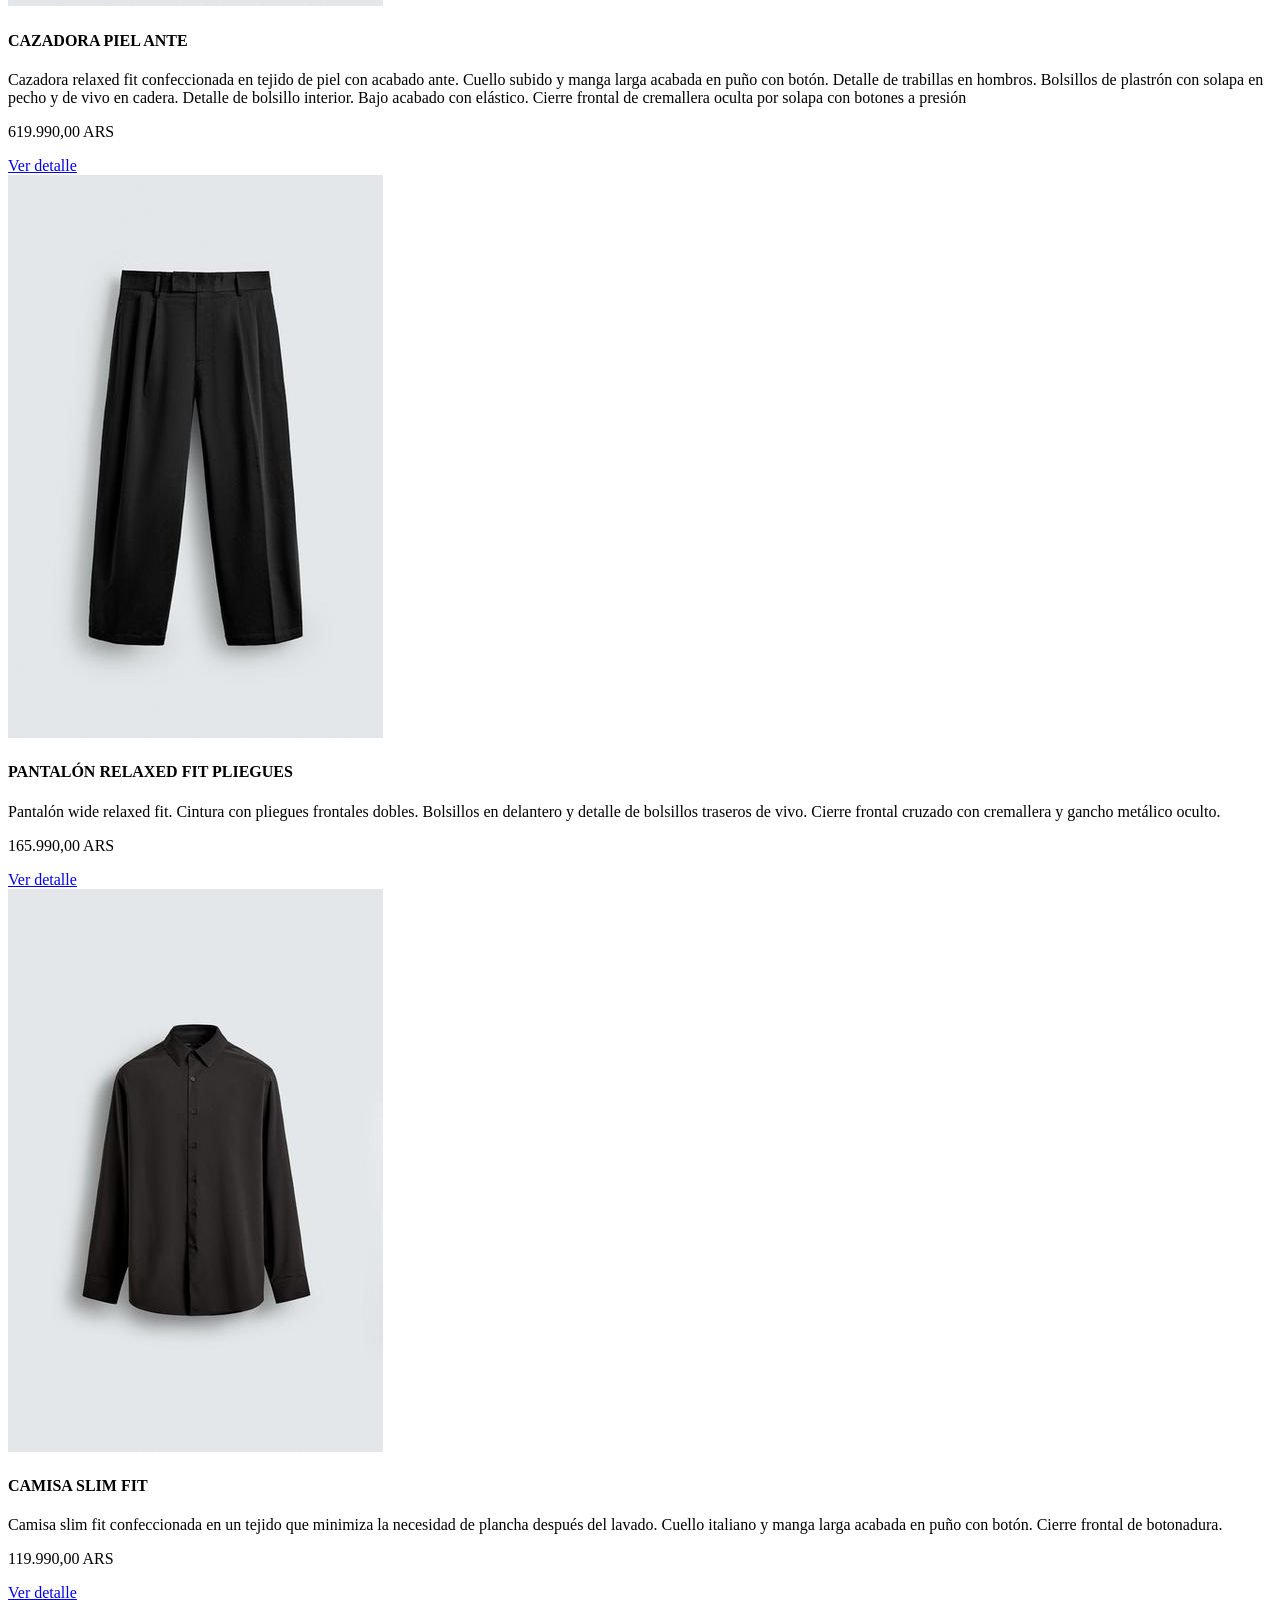
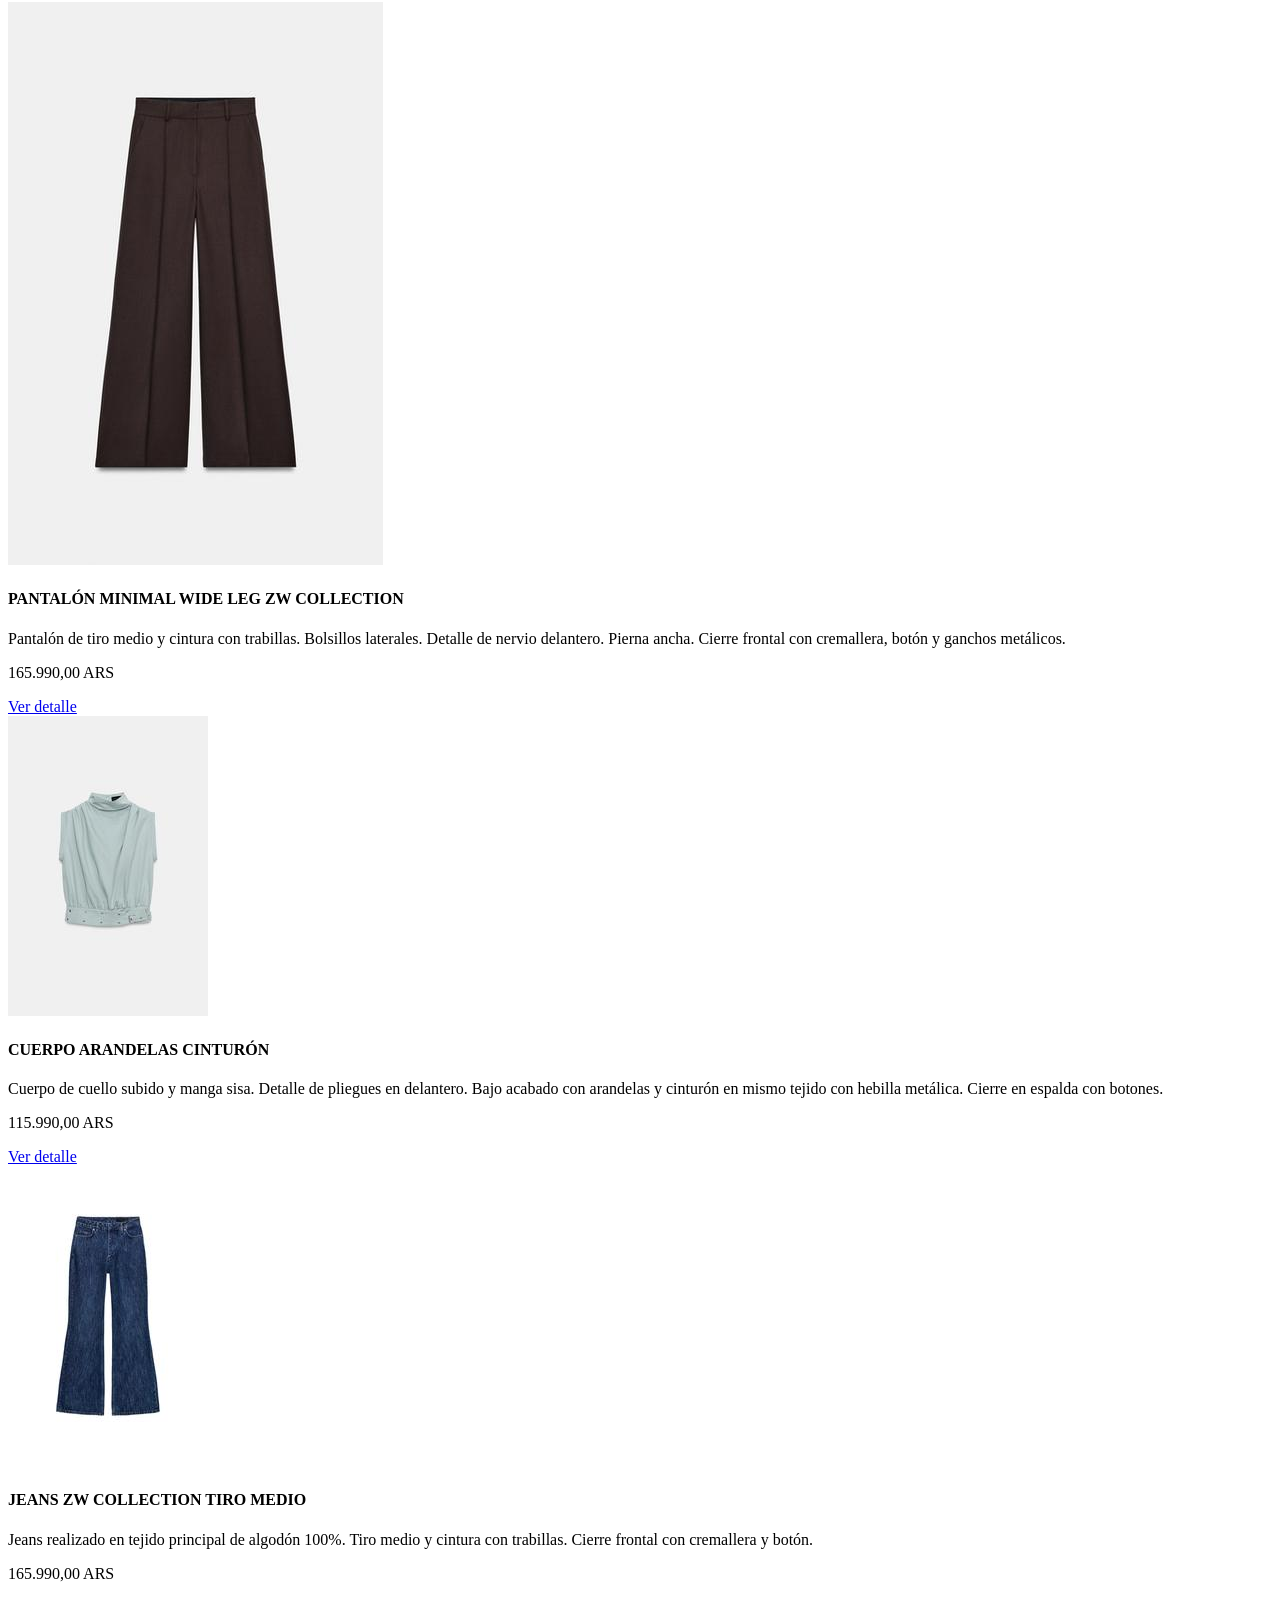
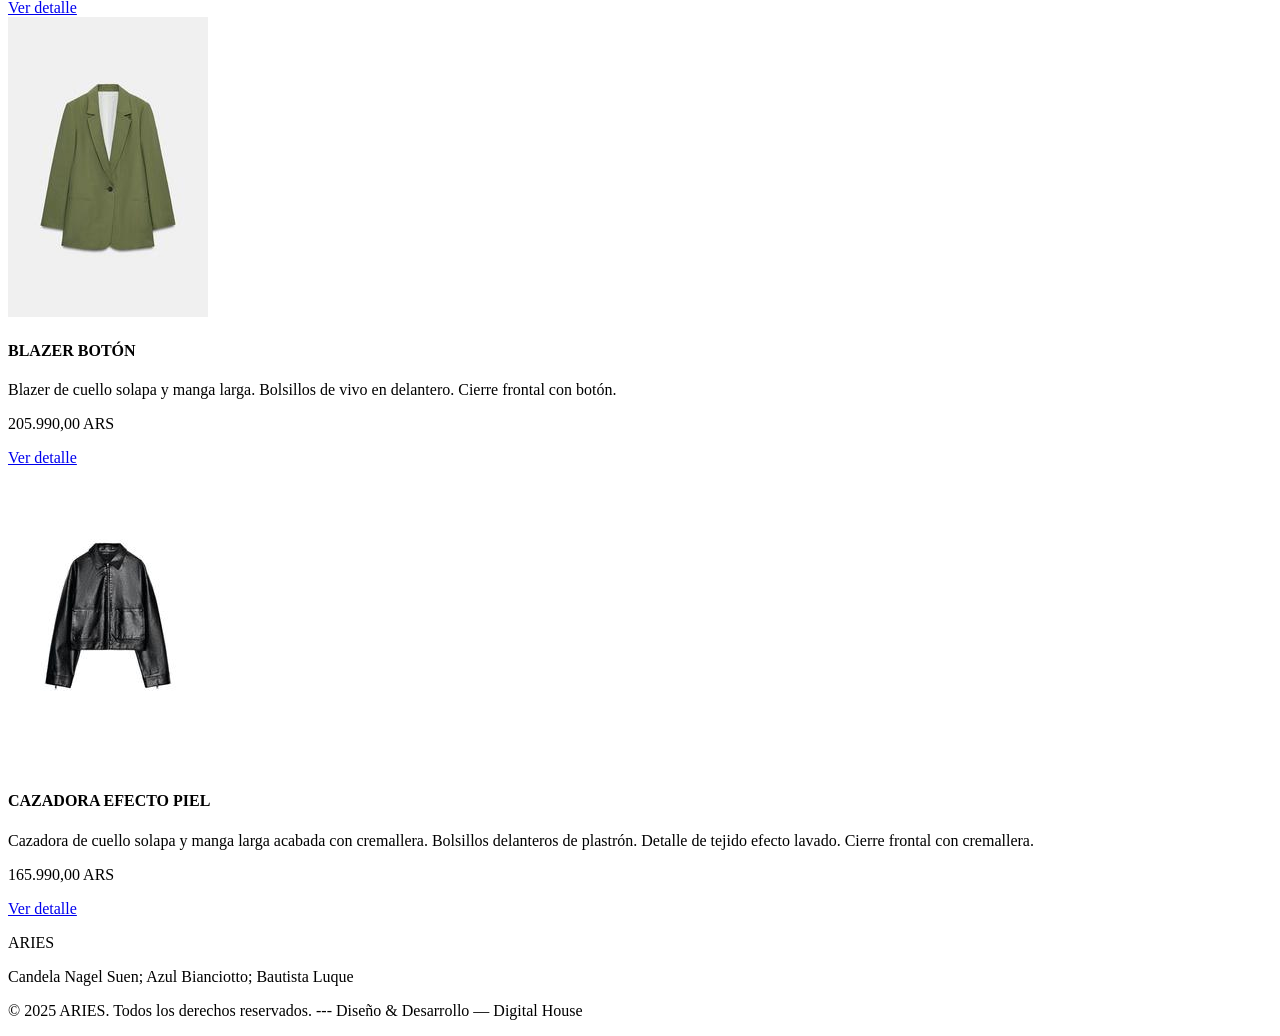
==== commit d2426b70: "agregue index.js" ====
--- a/index.html
+++ b/index.html
@@ -48,32 +48,7 @@
 
     <aside class="sidebar">
         <h3>Categorías</h3>
-        <ul>
-            <li><a href="./category.html">Beauty</a></li>
-            <li><a href="./category.html">Fragrances</a></li>
-            <li><a href="./category.html">Furniture</a></li>
-            <li><a href="./category.html">Grocieres</a></li>
-            <li><a href="./category.html">Home</a></li>
-            <li><a href="./category.html">Decoration</a></li>
-            <li><a href="./category.html">Kitchen Accessories</a></li>
-            <li><a href="./category.html">Laptops</a></li>
-            <li><a href="./category.html">Mens Shirts</a></li>
-            <li><a href="./category.html">Mens Shoes</a></li>
-            <li><a href="./category.html">Mens Watches</a></li>
-            <li><a href="./category.html">Mobile Accesories</a></li>
-            <li><a href="./category.html">Motorcycle</a></li>
-            <li><a href="./category.html">Skin Care</a></li>
-            <li><a href="./category.html">Smartphones</a></li>
-            <li><a href="./category.html">Sports Accessories</a></li>
-            <li><a href="./category.html">Sunglasses</a></li>
-            <li><a href="./category.html">Tablets</a></li>
-            <li><a href="./category.html">Tops</a></li>
-            <li><a href="./category.html">Vehicle</a></li>
-            <li><a href="./category.html">Womens Bags</a></li>
-            <li><a href="./category.html">Womens Dresses</a></li>
-            <li><a href="./category.html">Womens Jewellery</a></li>
-            <li><a href="./category.html">Womens Shoes</a></li>
-            <li><a href="./category.html">Womens Watches</a></li>
+        <ul class ="listaCategorias">
         </ul>
     </aside>
 
@@ -81,88 +56,6 @@
         <h1 class="coleccionIndex">Prodcutos Aleatorios</h1>
         
         <section class="productos1">
-
-            <article class="elementos">
-                <img class="fotos" src="./imagenes/ropahombre6.jpg" alt="">
-                <h4>ABRIGO LIGERO LANA</h4>
-                <p class="texto">Abrigo regular fit confeccionado en tejido ligero de lana. Cuello con solapas de muesca y manga larga acabada en puño con botones. Bolsillos de solapa en cadera y detalle de bolsillo interior. Bajo con abertura en centro espalda. Cierre frontal de botonadura.</p>
-                <p class="texto">619.990,00 ARS</p>
-                <a class="detalle" href="./product.html">Ver detalle</a>
-                
-            </article>
-
-            <article class="elementos">
-                <img class="fotos" src="./imagenes/ropahombre7.jpg" alt="">
-                <h4>PANTALÓN PIJAMA JACQUARD</h4>
-                <p class="texto">Pantalón relaxed fit confeccionado en tejido de algodón. Cintura elástica. Bolsillos laterales y detalle de bolsillo trasero de plastrón. Bajo acabado con vivo combinado a tono.</p>
-                <p class="texto">189.990,00 ARS</p>
-                <a class="detalle" href="./product.html">Ver detalle</a>
-            </article>
-        
-            <article class="elementos">
-                <img class="fotos" src="./imagenes/ropahombre8.jpg" alt="">
-                <h4>SUDADERA LAVADA CUELLO CREMALLERA</h4>
-                <p class="texto">Sudadera regular fit confeccionada en tejido de algodón ligero. Cuello subido con cierre frontal de cremallera. Manga larga. Acabados en rib.</p>
-                <p class="texto">205.990,00 ARS</p>
-                <a class="detalle" href="./product.html">Ver detalle</a>
-            </article>
-
-            <article class="elementos">
-                <img class="fotos" src="./imagenes/ropahombre9.jpg" alt="">
-                <h4>JEANS STRAIGHT ANKLE FIT SELVEDGE</h4>
-                <p class="texto">Pierna recta desde la cadera hasta el tobillo, con un ajuste que no se estrecha ni se ensancha. Tiro medio. Tejido rígido.Jeans straight ankle fit confeccionados en denim de algodón con origen italiano. Cinco bolsillos. Cierre frontal con cremallera y botón.</p>
-                <p class="texto">289.990,00 ARS</p>
-                <a class="detalle" href="./product.html">Ver detalle</a>
-            </article>
-
-            <article class="elementos">
-                <img class="fotos" src="./imagenes/ropahombre10.jpg" alt="">
-                <h4>CAMISETA RELAXED FIT RIBETE</h4>
-                <p class="texto">Camiseta relaxed fit confeccionada en tejido de algodón compacto. Cuello redondo acabado con rib doble y manga corta.</p>
-                <p class="texto">105.990,00 ARS</p>
-                <a class="detalle" href="./product.html">Ver detalle</a>
-            </article>
-
-            <article class="elementos">
-                <img class="fotos" src="./imagenes/ropamujer6.jpg" alt="">
-                <h4>TOP CROP LUNARES</h4>
-                <p class="texto">Top crop de escote cuadrado y tirantes. Forro interior combinado. Cierre en espalda con cremallera metálica.</p>
-                <p class="texto">79.990,00 ARS</p>
-                <a class="detalle" href="./product.html">Ver detalle</a>
-            </article>
-
-            <article class="elementos">
-                <img class="fotos" src="./imagenes/ropamujer7.jpg" alt="">
-                <h4>PANTALÓN PALAZZO</h4>
-                <p class="texto">Pantalón confeccionado en hilatura con mezcla de lyocell. Tiro medio y cintura elástica ajustable con cordones. Bolsillos laterales ocultos en costura. Pierna ancha.</p>
-                <p class="texto">165.990,00 ARS</p>
-                <a class="detalle" href="./product.html">Ver detalle</a>
-            </article>
-
-            <article class="elementos">
-                <img class="fotos" src="./imagenes/ropamujer8.jpg" alt="">
-                <h4>CHALECO ESPIGA</h4>
-                <p class="texto">Chaleco corto de cuello redondo y manga sisa. Falsos bolsillos de vivo delanteros. Cierre frontal con botones dorados.</p>
-                <p class="texto">105.990,00 ARS</p>
-                <a class="detalle" href="./product.html">Ver detalle</a>
-            </article>
-
-            <article class="elementos">
-                <img class="fotos" src="./imagenes/ropamujer9.jpg" alt="">
-                <h4>PANTALÓN CAPRI DENIM</h4>
-                <p class="texto">Pantalón de tiro medio con tejido principal confeccionado en hilatura de algodón. Bolsillos de vivo en delantero. Bajo acabado en aberturas laterales. Cierre frontal con cremallera, botón y ganchos metálicos.</p>
-                <p class="texto">149.990,00 ARS</p>
-                <a class="detalle" href="./product.html">Ver detalle</a>
-            </article>
-
-            <article class="elementos">
-                <img class="fotos" src="./imagenes/ropamujer10.jpg" alt="">
-                <h4>TOP HALTER TUL FLOCADO</h4>
-                <p class="texto">Top de cuello halter con lazada y escote pico. Detalle de frunces. Flores flocadas combinadas a contraste.</p>
-                <p class="texto">73.990,00 ARS</p>
-                <a class="detalle" href="./product.html">Ver detalle</a>
-            </article>
-
         </section>
             
         <h1 class="coleccionIndex">Productos más vendidos</h1>
@@ -285,6 +178,7 @@
     <p class="footerDerechos">© 2025 ARIES. Todos los derechos reservados. --- Diseño & Desarrollo — Digital House</p>
   </div>
 </footer>
-
+    <script src= "./js/index.js"></script>
+    <script src="./js/saludo.js"></script>
 </body>
 </html>
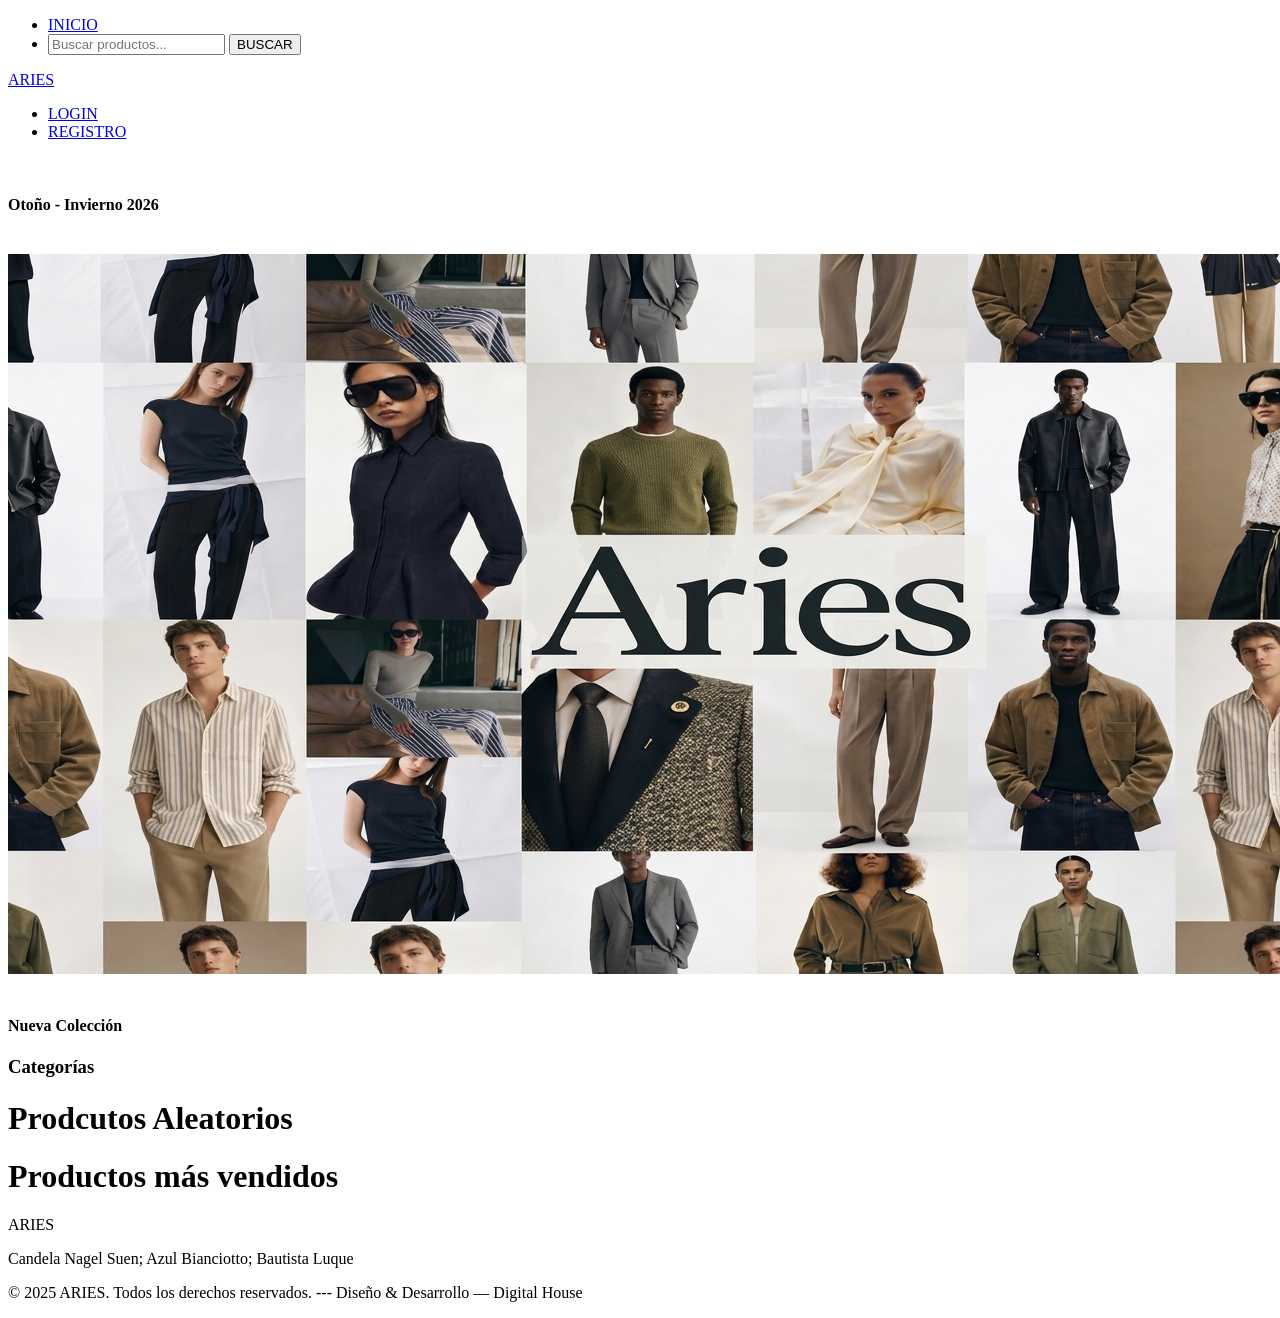
==== commit 944a6227: "Terminado index js" ====
--- a/index.html
+++ b/index.html
@@ -61,92 +61,6 @@
         <h1 class="coleccionIndex">Productos más vendidos</h1>
 
         <section class="productos2">
-
-    
-            <article class="elementos">
-                <img class="fotos" src="./imagenes/hombrezara1.jpg" alt="">
-                <h4>CÁRDIGAN REGULAR FIT ALGODÓN</h4>
-                <p class="texto">Cárdigan regular fit tejido en estructura compacta con hilatura de lana. Cuello pico y manga larga. Acabados en rib. Cierre frontal de botonadura.</p>
-                <p class="texto">205.990,00 ARS</p>
-                <a class="detalle" href="./product.html">Ver detalle</a>
-            </article>
-
-            <article class="elementos">
-                <img class="fotos" src="./imagenes/hombrezara2.jpg" alt="">
-                <h4>JEANS STRAIGHT ANKLE FIT</h4>
-                <p class="texto">Pierna recta desde la cadera hasta el tobillo, con un ajuste que no se estrecha ni se ensancha. Tiro medio. Tejido rígido.</p>
-                <p class="texto">189.990,00 ARS</p>
-                <a class="detalle" href="./product.html">Ver detalle</a>
-            </article>
-
-            <article class="elementos">
-                <img class="fotos" src="./imagenes/hombrezara3.jpg" alt="">
-                <h4>CAZADORA PIEL ANTE</h4>
-                <p class="texto">Cazadora relaxed fit confeccionada en tejido de piel con acabado ante. Cuello subido y manga larga acabada en puño con botón. Detalle de trabillas en hombros. Bolsillos de plastrón con solapa en pecho y de vivo en cadera. Detalle de bolsillo interior. Bajo acabado con elástico. Cierre frontal de cremallera oculta por solapa con botones a presión</p>
-                <p class="texto">619.990,00 ARS</p>
-                <a class="detalle" href="./product.html">Ver detalle</a>
-            </article>
-
-            <article class="elementos">
-                <img class="fotos" src="./imagenes/hombrezara4.jpg" alt="">
-                <h4>PANTALÓN RELAXED FIT PLIEGUES</h4>
-                <p class="texto">Pantalón wide relaxed fit. Cintura con pliegues frontales dobles. Bolsillos en delantero y detalle de bolsillos traseros de vivo. Cierre frontal cruzado con cremallera y gancho metálico oculto.</p>
-                <p class="texto">165.990,00 ARS</p>
-                <a class="detalle" href="./product.html">Ver detalle</a>
-            </article>
-
-            <article class="elementos">
-                <img class="fotos" src="./imagenes/hombrezara5.jpg" alt="">
-                <h4>CAMISA SLIM FIT</h4>
-                <p class="texto">Camisa slim fit confeccionada en un tejido que minimiza la necesidad de plancha después del lavado. Cuello italiano y manga larga acabada en puño con botón. Cierre frontal de botonadura.</p>
-                <p class="texto">119.990,00 ARS</p>
-                <a class="detalle" href="./product.html">Ver detalle</a>
-            </article>
-
-       
-
-            <article class="elementos">
-                <img class="fotos" src="./imagenes/mujerzara1.jpg" alt="">
-                <h4>PANTALÓN MINIMAL WIDE LEG ZW COLLECTION</h4>
-                <p class="texto">Pantalón de tiro medio y cintura con trabillas. Bolsillos laterales. Detalle de nervio delantero. Pierna ancha. Cierre frontal con cremallera, botón y ganchos metálicos.</p>
-                <p class="texto">165.990,00 ARS</p>
-                <a class="detalle" href="./product.html">Ver detalle</a>
-            </article>
-
-            <article class="elementos">
-                <img class="fotos" src="./imagenes/mujerzara2.jpg" alt="">
-                <h4>CUERPO ARANDELAS CINTURÓN</h4>
-                <p class="texto">Cuerpo de cuello subido y manga sisa. Detalle de pliegues en delantero. Bajo acabado con arandelas y cinturón en mismo tejido con hebilla metálica. Cierre en espalda con botones.</p>
-                <p class="texto">115.990,00 ARS</p>
-                <a class="detalle" href="./product.html">Ver detalle</a>
-            </article>
-
-            <article class="elementos">
-                <img class="fotos" src="./imagenes/mujerzara3.jpg" alt="">
-                <h4>JEANS ZW COLLECTION TIRO MEDIO</h4>
-                <p class="texto">Jeans realizado en tejido principal de algodón 100%. Tiro medio y cintura con trabillas. Cierre frontal con cremallera y botón.</p>
-                <p class="texto">165.990,00 ARS</p>
-                <a class="detalle" href="./product.html">Ver detalle</a>
-            </article>
-
-            <article class="elementos">
-                <img class="fotos" src="./imagenes/mujerzara4.jpg" alt="">
-                <h4>BLAZER BOTÓN</h4>
-                <p class="texto">Blazer de cuello solapa y manga larga. Bolsillos de vivo en delantero. Cierre frontal con botón.</p>
-                <p class="texto">205.990,00 ARS</p>
-                <a class="detalle" href="./product.html">Ver detalle</a>
-            </article>
-
-            <article class="elementos">
-                <img class="fotos" src="./imagenes/mujerzara5.jpg" alt="">
-                <h4>CAZADORA EFECTO PIEL</h4>
-                <p class="texto">Cazadora de cuello solapa y manga larga acabada con cremallera. Bolsillos delanteros de plastrón. Detalle de tejido efecto lavado. Cierre frontal con cremallera.</p>
-                <p class="texto">165.990,00 ARS</p>
-                <a class="detalle" href="./product.html">Ver detalle</a>
-            </article>
-  
-    
-
         </section>
 
     </main>
